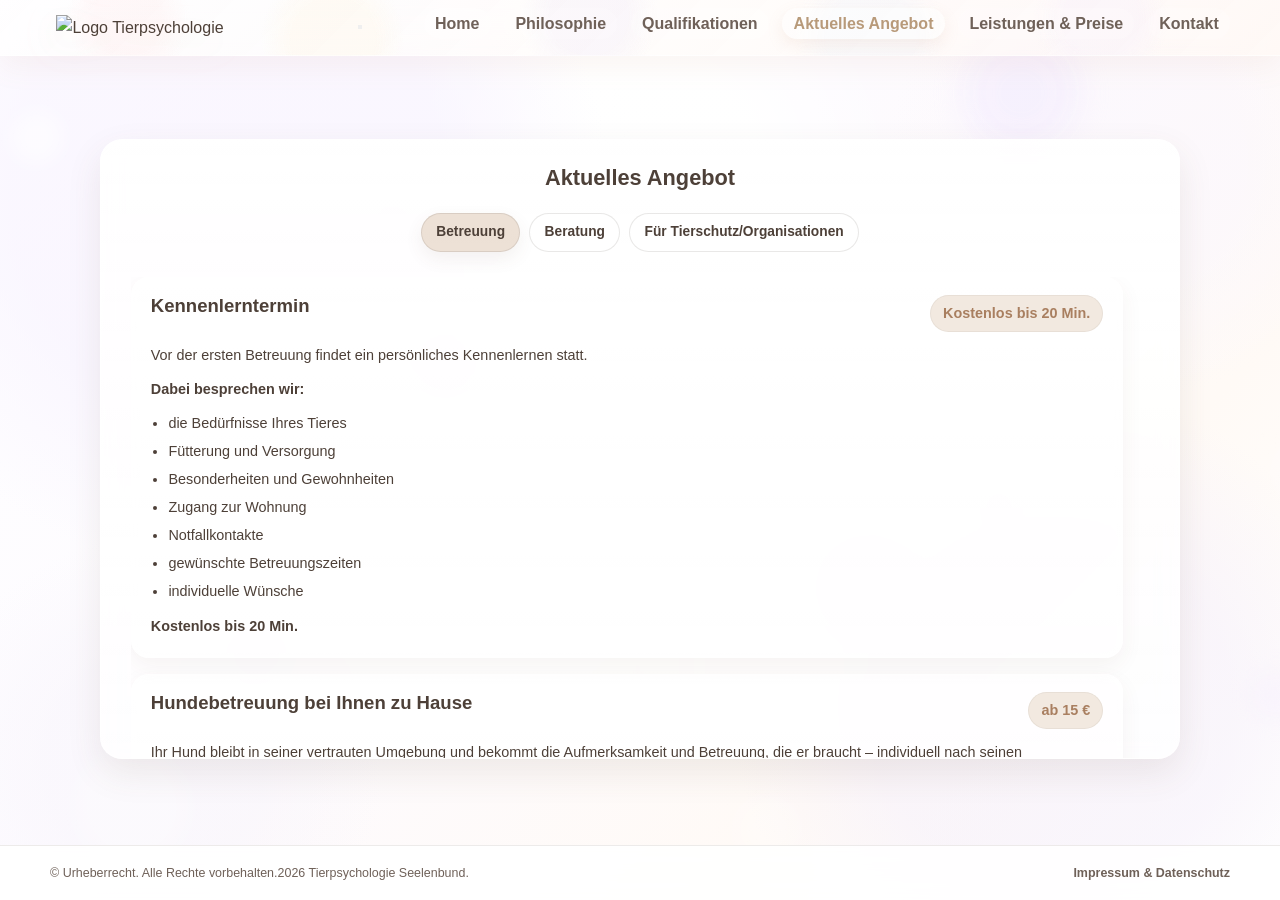
==== aktuellesangebot.html @ c2ff5a16 "Add files via upload" ====
<!DOCTYPE html>
<html lang="de">
<head>
  <meta charset="UTF-8" />
  <meta name="viewport" content="width=device-width, initial-scale=1.0" />
  <title>Tierpsychologie | Aktuelles Angebot</title>
  <style>
    :root {
      --bg: #fffaf6;
      --bg-soft: #fff4ea;
      --card: rgba(255, 255, 255, 0.84);
      --text: #4d4038;
      --text-soft: #6f6159;
      --primary: #d89d7d;
      --primary-dark: #bf7e58;
      --accent: #d7eadf;
      --line: rgba(77, 64, 56, 0.1);
      --shadow: 0 14px 35px rgba(99, 74, 58, 0.12);
      --radius: 22px;
      --max: 1180px;
      --header-h: 72px;
      --footer-h: 55px;
    }

    * {
      box-sizing: border-box;
      margin: 0;
      padding: 0;
    }

    html {
      scroll-behavior: smooth;
      height: 100%;
      overflow: hidden;
    }

    body {
      font-family: Arial, Helvetica, sans-serif;
      color: var(--text);
      line-height: 1.6;
      height: 100vh;
      overflow: hidden;
      position: relative;
      background:
        radial-gradient(circle at 18% 22%, rgba(247, 242, 255, 0.58) 0 220px, transparent 380px),
        radial-gradient(circle at 82% 78%, rgba(242, 236, 252, 0.42) 0 180px, transparent 320px),
        radial-gradient(circle at 50% 20%, rgba(255,255,255,0.96) 0 120px, transparent 260px),
        radial-gradient(circle at 12% 85%, rgba(246, 242, 250, 0.38) 0 110px, transparent 230px),
        radial-gradient(circle at 88% 18%, rgba(250, 246, 255, 0.46) 0 110px, transparent 240px),
        linear-gradient(135deg, #ffffff 0%, #fdfbff 42%, #fffaf6 74%, #ffffff 100%);
      opacity: 0;
      transition: opacity 0.45s ease;
      animation: backgroundMood 14s ease-in-out infinite alternate;
    }

    body.page-visible {
      opacity: 1;
    }

    body.page-fade-out {
      opacity: 0;
    }

    body::before,
    body::after {
      content: "";
      position: fixed;
      inset: -12%;
      pointer-events: none;
      z-index: -1;
    }

    body::before {
      background:
        radial-gradient(circle at 12% 22%, rgba(255,255,255,0.55) 0 26px, transparent 28px),
        radial-gradient(circle at 26% 68%, rgba(244,236,255,0.42) 0 34px, transparent 36px),
        radial-gradient(circle at 48% 20%, rgba(255,255,255,0.34) 0 20px, transparent 22px),
        radial-gradient(circle at 64% 62%, rgba(238,226,255,0.44) 0 40px, transparent 44px),
        radial-gradient(circle at 82% 30%, rgba(255,255,255,0.40) 0 28px, transparent 30px),
        radial-gradient(circle at 90% 72%, rgba(246,238,255,0.34) 0 24px, transparent 26px);
      filter: blur(10px);
      opacity: 1;
      animation: bokehFloat1 5s ease-in-out infinite alternate;
    }

    body::after {
      background:
        radial-gradient(circle at 18% 82%, rgba(255,255,255,0.34) 0 58px, transparent 60px),
        radial-gradient(circle at 38% 42%, rgba(240,230,255,0.38) 0 48px, transparent 52px),
        radial-gradient(circle at 58% 84%, rgba(255,255,255,0.28) 0 34px, transparent 38px),
        radial-gradient(circle at 74% 18%, rgba(236,224,255,0.34) 0 56px, transparent 60px),
        radial-gradient(circle at 92% 52%, rgba(255,255,255,0.26) 0 38px, transparent 42px);
      filter: blur(16px);
      opacity: 0.95;
      animation: bokehFloat2 6.5s ease-in-out infinite alternate;
    }

    main::before {
      content: "";
      position: fixed;
      inset: 0;
      pointer-events: none;
      z-index: -1;
      background:
        radial-gradient(circle at 14% 24%, rgba(255,255,255,0.34) 0 8px, transparent 10px),
        radial-gradient(circle at 24% 64%, rgba(255,255,255,0.28) 0 6px, transparent 8px),
        radial-gradient(circle at 38% 28%, rgba(228,220,242,0.30) 0 9px, transparent 11px),
        radial-gradient(circle at 52% 74%, rgba(255,255,255,0.24) 0 7px, transparent 9px),
        radial-gradient(circle at 66% 34%, rgba(255,255,255,0.26) 0 8px, transparent 10px),
        radial-gradient(circle at 78% 56%, rgba(228,220,242,0.24) 0 10px, transparent 12px),
        radial-gradient(circle at 90% 26%, rgba(255,255,255,0.28) 0 7px, transparent 9px);
      filter: blur(1px);
      opacity: 0.9;
      animation: magicSparkles 3.6s ease-in-out infinite alternate;
    }

    main {
      height: calc(100vh - var(--header-h) - var(--footer-h));
      overflow-y: auto;
      overflow-x: hidden;
      -webkit-overflow-scrolling: touch;
    }

    a {
      color: inherit;
      text-decoration: none;
    }

    .container {
      width: min(calc(100% - 2rem), var(--max));
      margin: 0 auto;
    }

    header {
      position: sticky;
      top: 0;
      z-index: 1000;
      backdrop-filter: blur(18px);
      -webkit-backdrop-filter: blur(18px);
      background:
        radial-gradient(circle at 10% 35%, rgba(255, 220, 220, 0.18) 0 34px, transparent 62px),
        radial-gradient(circle at 26% 72%, rgba(255, 240, 205, 0.18) 0 42px, transparent 72px),
        radial-gradient(circle at 46% 28%, rgba(230, 220, 245, 0.18) 0 40px, transparent 70px),
        radial-gradient(circle at 68% 68%, rgba(220, 236, 255, 0.16) 0 44px, transparent 76px),
        radial-gradient(circle at 86% 34%, rgba(236, 226, 255, 0.16) 0 38px, transparent 68px),
        linear-gradient(135deg, rgba(255, 255, 255, 0.80), rgba(255, 248, 244, 0.72));
      border-bottom: 1px solid rgba(255, 255, 255, 0.52);
      box-shadow: 0 10px 30px rgba(191, 126, 88, 0.08);
      overflow: visible;
    }

    header::before {
      content: "";
      position: absolute;
      inset: 0;
      background: linear-gradient(
        100deg,
        transparent 0%,
        rgba(255, 255, 255, 0.10) 18%,
        rgba(255, 255, 255, 0.42) 50%,
        rgba(255, 255, 255, 0.10) 82%,
        transparent 100%
      );
      transform: translateX(-140%);
      animation: headerShimmer 3.8s linear infinite;
      pointer-events: none;
    }

    .nav {
      display: flex;
      align-items: center;
      justify-content: space-between;
      gap: 1.2rem;
      padding: 0.5rem 0;
      position: relative;
      overflow: visible;
      isolation: isolate;
    }

    .nav::after {
      content: "";
      position: absolute;
      top: -10%;
      left: -20%;
      width: 70%;
      height: 120%;
      background: linear-gradient(
        90deg,
        transparent 0%,
        rgba(255, 210, 210, 0.08) 16%,
        rgba(255, 238, 196, 0.16) 32%,
        rgba(228, 220, 245, 0.22) 50%,
        rgba(220, 236, 255, 0.16) 68%,
        rgba(236, 226, 255, 0.10) 84%,
        transparent 100%
      );
      filter: blur(10px);
      transform: translateX(-120%);
      animation: navShimmer 3.2s linear infinite;
      pointer-events: none;
      z-index: 0;
    }

    .brand {
      display: inline-flex;
      align-items: center;
      flex-shrink: 0;
      position: relative;
      z-index: 2;
      padding-left: 0.4rem;
    }

    .brand-logo {
      width: 240px;
      height: auto;
      display: block;
      animation: pulseLogo 2.8s infinite ease-in-out;
      transition: transform 0.25s ease, filter 0.25s ease;
      transform-origin: center;
      filter:
        drop-shadow(0 8px 14px rgba(255,255,255,0.18))
        drop-shadow(0 10px 18px rgba(216,157,125,0.12));
    }

    .brand:hover .brand-logo {
      animation: none;
      transform: scale(1.08);
      filter:
        drop-shadow(0 0 12px rgba(255,255,255,0.34))
        drop-shadow(0 10px 18px rgba(216,157,125,0.18));
    }

    nav {
      position: relative;
      z-index: 2;
    }

    nav ul {
      list-style: none;
      display: flex;
      align-items: center;
      gap: 0.85rem;
      flex-wrap: wrap;
      justify-content: flex-end;
    }

    nav a {
      display: inline-block;
      padding: 0.38rem 0.7rem;
      border-radius: 999px;
      transition: 0.25s ease;
      font-weight: 600;
      color: var(--text-soft);
      line-height: 1.2;
      position: relative;
      background: rgba(255,255,255,0.16);
      overflow: hidden;
    }

    nav a::after {
      content: "";
      position: absolute;
      inset: 0;
      background:
        linear-gradient(
          100deg,
          transparent 0%,
          rgba(255,255,255,0.04) 24%,
          rgba(255,255,255,0.28) 50%,
          rgba(255,255,255,0.04) 76%,
          transparent 100%
        );
      transform: translateX(-140%);
      opacity: 0;
    }

    nav a:hover::after,
    nav a.active::after {
      opacity: 1;
      animation: linkSparkle 2.2s ease-in-out infinite;
    }

    nav a:hover,
    nav a.active {
      color: #b89a7a;
      background: rgba(255,255,255,0.42);
      box-shadow:
        0 6px 16px rgba(216, 157, 125, 0.14),
        0 0 10px rgba(255,255,255,0.16);
    }

    .hero {
      min-height: 100%;
      display: flex;
      align-items: center;
      padding: 2.2rem 0 1.4rem;
    }

    .service-card {
  width: min(100%, 1080px);
  margin: 0 auto;
  padding: 1.55rem 1.9rem;
  max-height: 620px;
      overflow: hidden;
      background: linear-gradient(
        180deg,
        rgba(255,255,255,0.90),
        rgba(255,255,255,0.82)
      );
      border: 1px solid rgba(255, 255, 255, 0.62);
      border-radius: var(--radius);
      box-shadow:
        0 14px 35px rgba(99, 74, 58, 0.10),
        0 4px 14px rgba(255,255,255,0.35) inset;
      backdrop-filter: blur(10px);
    }

    .service-scroll {
      max-height: 560px;
      overflow-y: auto;
      overflow-x: hidden;
      padding-right: 1rem;
      padding-bottom: 3.5rem;
      scrollbar-gutter: stable;
      scrollbar-width: thin;
      scrollbar-color: rgba(77, 64, 56, 0.10) transparent;
      transition: opacity 180ms ease, filter 180ms ease;
    }

    .service-scroll.switching {
      opacity: 0;
      filter: brightness(2.4);
    }

    .service-scroll::-webkit-scrollbar {
      width: 6px;
    }

    .service-scroll::-webkit-scrollbar-track {
      background: transparent;
    }

    .service-scroll::-webkit-scrollbar-thumb {
      background: rgba(77, 64, 56, 0.10);
      border-radius: 999px;
    }

    .service-scroll::-webkit-scrollbar-thumb:hover {
      background: rgba(77, 64, 56, 0.16);
    }

    h1, h2, h3 {
      line-height: 1.18;
    }

    h1 {
  font-size: clamp(1.25rem, 1.7vw, 1.9rem);
  margin-bottom: 2.2rem;
  text-align: center;
}

    .service-block {
      padding: 1.1rem 1.15rem;
      margin-bottom: 1rem;
      border-radius: 18px;
      background: rgba(255,255,255,0.46);
      border: 1px solid rgba(255,255,255,0.52);
      box-shadow:
        0 8px 22px rgba(99, 74, 58, 0.06),
        inset 0 1px 8px rgba(255,255,255,0.22);
      position: relative;
      overflow: hidden;
    }


    .service-head {
  display: grid;
  grid-template-columns: minmax(0, 1fr) auto;
  align-items: flex-start;
  gap: 1rem;
  margin-bottom: 0.75rem;
}

    .service-head h2 {
      font-size: clamp(1rem, 1.45vw, 1.3rem);
      color: var(--text);
      margin: 0;
    }

    .price-badge {
      flex-shrink: 0;
      display: inline-flex;
      align-items: center;
      justify-content: center;
      padding: 0.35rem 0.75rem;
      border-radius: 999px;
      background: rgba(216, 190, 165, 0.34);
      color: #a97f60;
      font-weight: 700;
      font-size: 0.9rem;
      white-space: nowrap;
      border: 1px solid rgba(77, 64, 56, 0.06);
    }
    .badge-stack {
  display: flex;
  flex-direction: column;
  align-items: stretch;
  justify-self: end;
  gap: 0.4rem;
}

.badge-stack .price-badge {
  box-sizing: border-box;
  width: 100%;
}

    .service-block p {
      font-size: 0.9rem;
      line-height: 1.65;
      color: var(--text);
      margin-bottom: 0.65rem;
    }

    .service-block p:last-child { margin-bottom: 0; }

    .service-block ul {
      margin-left: 1.1rem;
      margin-top: 0.45rem;
      margin-bottom: 0.85rem;
      display: grid;
      gap: 0.35rem;
    }

    .service-block li {
      font-size: 0.9rem;
      line-height: 1.55;
      color: var(--text);
    }

    .offer-tabs {
      display: flex;
      justify-content: center;
      gap: 0.55rem;
      margin: -0.8rem 0 1.55rem;
      flex-wrap: wrap;
    }

    .offer-tab,
    .more-info-button,
    .back-button {
      appearance: none;
      border: 1px solid rgba(77, 64, 56, 0.12);
      border-radius: 999px;
      background: rgba(255,255,255,0.68);
      color: var(--text);
      cursor: pointer;
      font: inherit;
      transition: background 180ms ease, transform 180ms ease, box-shadow 180ms ease;
    }

    .offer-tab {
      width: auto;
      min-width: 0;
      padding: 0.48rem 0.9rem;
      font-weight: 600;
      font-size: 0.86rem;
    }

    .offer-tab:hover,
    .offer-tab:focus-visible,
    .offer-tab.active {
      background: rgba(216, 190, 165, 0.46);
      box-shadow: 0 7px 18px rgba(99, 74, 58, 0.08);
      outline: none;
    }

    .offer-tab:active,
    .more-info-button:active,
    .back-button:active { transform: translateY(1px); }

    .offer-panel[hidden],
    .offer-summary[hidden],
    .offer-more[hidden] { display: none; }

    .offer-panel { padding-bottom: 2.4rem; }
    .offer-panel.is-fading { animation: category-fade 420ms ease both; }

    @keyframes category-fade {
      0% { opacity: 0; filter: brightness(1.6); }
      48% { opacity: 0.18; filter: brightness(1.9); }
      100% { opacity: 1; filter: brightness(1); }
    }

    .offer-more.is-entering { animation: offer-slide-in 240ms ease both; }

    @keyframes offer-slide-in {
      from { opacity: 0; transform: translateX(22px); }
      to { opacity: 1; transform: translateX(0); }
    }

    .more-info-button {
      padding: 0.35rem 0.75rem;
      background: rgba(215, 234, 223, 0.62);
      color: #617769;
      font-size: 0.84rem;
      font-weight: 600;
      white-space: nowrap;
    }

    .back-button {
      margin-bottom: 1rem;
      padding: 0.45rem 0.85rem;
      font-size: 0.86rem;
      font-weight: 600;
    }

    .service-block strong { font-weight: 600; }

    .service-note {
  color: var(--text-soft);
  font-size: 0.88rem;
  max-width: 760px;
}

    .discount-block {
      background: linear-gradient(135deg, rgba(255, 247, 242, 0.78), rgba(215, 234, 223, 0.4));
      border-color: rgba(216, 157, 125, 0.18);
    }

    .offer-subsection {
      margin-top: 1.2rem;
      padding-top: 1.15rem;
      border-top: 1px solid rgba(77, 64, 56, 0.1);
    }

    .offer-subsection h3 {
      margin-bottom: 0.8rem;
      color: var(--text);
      font-size: clamp(0.98rem, 1.35vw, 1.2rem);
    }

    footer {
      position: fixed;
      left: 0;
      right: 0;
      bottom: 0;
      z-index: 1200;
      height: var(--footer-h);
      border-top: 1px solid var(--line);
      color: var(--text-soft);
      font-size: 0.78rem;
      background: rgba(255,255,255,0.88);
      backdrop-filter: blur(10px);
      -webkit-backdrop-filter: blur(10px);
    }

    .footer-inner {
      display: flex;
      align-items: center;
      justify-content: space-between;
      gap: 0.5rem;
      height: var(--footer-h);
      line-height: 1;
      white-space: nowrap;
    }

    .footer-inner div,
    .footer-inner a {
      line-height: 1;
      margin: 0;
      padding: 0;
    }

    .footer-inner a {
      color: var(--text-soft);
      font-weight: 600;
    }

    .footer-inner a:hover {
      color: #b89a7a;
    }

    .overlay {
      position: fixed;
      inset: 0;
      background: rgba(52, 39, 30, 0.34);
      backdrop-filter: blur(10px);
      -webkit-backdrop-filter: blur(10px);
      display: flex;
      align-items: center;
      justify-content: center;
      padding: 1rem;
      opacity: 0;
      visibility: hidden;
      transition: 0.25s ease;
      z-index: 5000;
    }

    .overlay.active {
      opacity: 1;
      visibility: visible;
    }

    .overlay-box {
      position: relative;
      width: min(100%, 560px);
      background: rgba(255, 250, 245, 0.82);
      border: 1px solid rgba(255,255,255,0.48);
      border-radius: 24px;
      padding: 2rem;
      box-shadow:
        0 24px 60px rgba(0, 0, 0, 0.16),
        inset 0 1px 10px rgba(255,255,255,0.35);
      backdrop-filter: blur(18px);
      -webkit-backdrop-filter: blur(18px);
    }

    .overlay-box h2 {
      margin-bottom: 1rem;
    }

    .overlay-close {
      position: absolute;
      top: 0.7rem;
      right: 0.9rem;
      border: none;
      background: transparent;
      font-size: 2rem;
      line-height: 1;
      cursor: pointer;
      color: #4d4038;
    }

    @keyframes pulseLogo {
      0%, 100% { transform: scale(1); }
      50% { transform: scale(1.03); }
    }

    @keyframes headerShimmer {
      0% {
        transform: translateX(-140%);
        opacity: 0;
      }
      20% {
        opacity: 0.3;
      }
      50% {
        opacity: 0.75;
      }
      80% {
        opacity: 0.3;
      }
      100% {
        transform: translateX(160%);
        opacity: 0;
      }
    }

    @keyframes navShimmer {
      0% {
        transform: translateX(-120%);
        opacity: 0;
      }
      15% {
        opacity: 0.35;
      }
      50% {
        opacity: 0.9;
      }
      85% {
        opacity: 0.35;
      }
      100% {
        transform: translateX(170%);
        opacity: 0;
      }
    }

    @keyframes linkSparkle {
      0% {
        transform: translateX(-140%);
      }
      100% {
        transform: translateX(160%);
      }
    }

    @keyframes magicSparkles {
      0% {
        opacity: 0.45;
        transform: translateY(0) scale(1);
      }
      100% {
        opacity: 0.95;
        transform: translateY(-8px) scale(1.08);
      }
    }

    @keyframes backgroundMood {
      0% {
        filter: brightness(1) saturate(1);
      }
      50% {
        filter: brightness(1.02) saturate(1.03);
      }
      100% {
        filter: brightness(0.97) saturate(0.96);
      }
    }

    @keyframes bokehFloat1 {
      0% {
        transform: translate3d(0, 0, 0) scale(1);
      }
      100% {
        transform: translate3d(-46px, -30px, 0) scale(1.12);
      }
    }

    @keyframes bokehFloat2 {
      0% {
        transform: translate3d(0, 0, 0) scale(1);
      }
      100% {
        transform: translate3d(38px, 24px, 0) scale(1.14);
      }
    }

    @media (max-width: 980px) {
      .brand-logo {
        width: 210px;
      }

      .service-card {
        max-height: none;
      }

      .service-scroll {
        max-height: none;
      }
    }

    @media (max-width: 760px) {
      :root {
        --header-h: 150px;
      }

      .nav {
        flex-direction: column;
        align-items: center;
        gap: 0.5rem;
        padding: 0.4rem 0;
      }

      .nav::after {
        width: 70%;
        left: 15%;
      }

      .brand {
        justify-content: center;
      }

      .brand-logo {
        width: 190px;
      }

      nav ul {
        justify-content: center;
        gap: 0.75rem;
      }

      nav a {
        padding: 0.28rem 0.62rem;
        font-size: 0.96rem;
      }

      .hero {
        padding-top: 2.4rem;
      }

      .service-card {
        padding: 1.25rem;
      }

      .service-head {
        flex-direction: column;
        gap: 0.55rem;
      }
    }

    @media (max-width: 480px) {
      .container {
        width: min(calc(100% - 1rem), var(--max));
      }

      .brand-logo {
        width: 160px;
      }

      .hero {
        padding-top: 2rem;
      }

      h1 {
        font-size: clamp(1.1rem, 5vw, 1.4rem);
      }

      .footer-inner {
        height: var(--footer-h);
        min-height: var(--footer-h);
        padding: 0;
        flex-direction: row;
        align-items: center;
        justify-content: space-between;
        gap: 0.4rem;
        white-space: nowrap;
      }
    }
  </style>
  <link rel="stylesheet" href="files/responsive.css">
  <link rel="stylesheet" href="files/privacy.css">
</head>
<body>
  <header>
    <div class="container nav">
      <a class="brand" href="home.html" aria-label="Zurück zur Startseite">
        <img class="brand-logo" src="files/Logo1.png" alt="Logo Tierpsychologie" />
      </a>

      <button class="menu-toggle" type="button" aria-label="Menü öffnen" aria-expanded="false">
        <span></span>
        <span></span>
        <span></span>
      </button>

      <nav class="site-nav" aria-label="Hauptnavigation">
        <ul>
          <li><a href="home.html">Home</a></li>
          <li><a href="philosophie.html">Philosophie</a></li>
          <li><a href="qualifikationen.html">Qualifikationen</a></li>
          <li><a class="active" href="aktuellesangebot.html">Aktuelles Angebot</a></li>
          <li><a href="leistungenundpreise.html">Leistungen & Preise</a></li>
          <li><a href="kontakt.html">Kontakt</a></li>
        </ul>
      </nav>
    </div>
  </header>

  <main>
    <section class="hero">
      <div class="container">
        <div class="service-card">
          <h1>Aktuelles Angebot</h1>

          <div class="offer-tabs" role="tablist" aria-label="Angebotsbereiche">
            <button class="offer-tab active" id="tab-betreuung" type="button" role="tab" aria-selected="true" aria-controls="panel-betreuung" data-offer-tab="betreuung">Betreuung</button>
            <button class="offer-tab" id="tab-beratung" type="button" role="tab" aria-selected="false" aria-controls="panel-beratung" data-offer-tab="beratung">Beratung</button>
            <button class="offer-tab" id="tab-tierschutz" type="button" role="tab" aria-selected="false" aria-controls="panel-tierschutz" data-offer-tab="tierschutz">Für Tierschutz/Organisationen</button>
          </div>

          <div class="service-scroll">
            <div class="service-block">
              <div class="service-head">
                <h2>Kennenlerntermin</h2>
                <span class="price-badge">Kostenlos bis 20 Min.</span>
              </div>
              <p>Vor der ersten Betreuung findet ein persönliches Kennenlernen statt.</p>
              <p><strong>Dabei besprechen wir:</strong></p>
              <ul>
                <li>die Bedürfnisse Ihres Tieres</li>
                <li>Fütterung und Versorgung</li>
                <li>Besonderheiten und Gewohnheiten</li>
                <li>Zugang zur Wohnung</li>
                <li>Notfallkontakte</li>
                <li>gewünschte Betreuungszeiten</li>
                <li>individuelle Wünsche</li>
              </ul>
              <p><strong>Kostenlos bis 20 Min.</strong></p>
            </div>

            <div class="service-block">
              <div class="service-head">
                <h2>Vor- und Nachkontrollen bei Tiervermittlungen</h2>
                <div class="badge-stack">
  <span class="price-badge">aktuell kostenlos</span>
</div>
              </div>
              <p>Eine verantwortungsvolle Tiervermittlung endet nicht mit der Übergabe des Tieres. Damit Tier und zukünftiges Zuhause möglichst gut zusammenpassen, biete ich <strong>Vor- und Nachkontrollen im Rahmen von Tiervermittlungen</strong> an.</p>
              <p>Mein Angebot richtet sich insbesondere an <strong>Tierschutzvereine, Tierschutzorganisationen und private Personen</strong>, die Hunde, Katzen oder Kleintiere verantwortungsvoll vermitteln.</p>

              <div class="offer-subsection">
                <h3>Vorkontrolle</h3>
                <p>Vor der Vermittlung besuche ich die potenzielle Adoptivfamilie bzw. das zukünftige Zuhause und verschaffe mir einen persönlichen Eindruck von den Haltungsbedingungen.</p>
                <p><strong>Dabei schaue ich unter anderem auf:</strong></p>
                <ul>
                  <li>die allgemeine Wohn- und Haltungssituation</li>
                  <li>vorhandene Möglichkeiten für das Tier</li>
                  <li>Sicherheit und tiergerechte Gestaltung des Umfelds</li>
                  <li>den geplanten Tagesablauf</li>
                  <li>Vorstellungen und Erwartungen der zukünftigen Halter</li>
                  <li>bereits vorhandene Tiere</li>
                  <li>vorhandene Erfahrung im Umgang mit Tieren</li>
                  <li>die individuellen Bedürfnisse des zu vermittelnden Tieres</li>
                </ul>
                <p>Im Anschluss erstelle ich einen <strong>ausführlichen Bericht über den Vorbesuch</strong>. Dieser kann der vermittelnden Person, dem Tierschutzverein oder der zuständigen Organisation als Grundlage für die weitere Vermittlungsentscheidung dienen.</p>
              </div>

              <div class="offer-subsection">
                <h3>Nachkontrolle</h3>
                <p>Auf Wunsch begleite ich die Vermittlung auch nach dem Einzug des Tieres.</p>
                <p>Die Nachkontrolle kann <strong>gemeinsam mit den Haltern oder auch ohne deren Anwesenheit</strong> durchgeführt werden – je nachdem, was für die jeweilige Vermittlung, den Tierschutzverein oder die vermittelnde Person sinnvoll und gewünscht ist.</p>
                <p><strong>Bei einer Nachkontrolle kann beispielsweise geschaut werden auf:</strong></p>
                <ul>
                  <li>die Eingewöhnung des Tieres</li>
                  <li>das Zusammenleben von Mensch und Tier</li>
                  <li>Haltung und Versorgung</li>
                  <li>die bisherige Entwicklung seit der Vermittlung</li>
                  <li>die Umsetzung der vereinbarten Haltungsbedingungen</li>
                  <li>offene Fragen oder Unsicherheiten</li>
                  <li>das allgemeine Wohlbefinden des Tieres</li>
                </ul>
                <p>Auch nach dem Nachbesuch erhalten Sie einen <strong>ausführlichen Bericht</strong>, in dem meine Beobachtungen und Eindrücke festgehalten werden.</p>
              </div>

              <div class="offer-subsection">
                <h3>Langjährige Erfahrung im Tierschutz</h3>
                <p>Ich führe bereits seit <strong>15 Jahren Vor- und Nachkontrollen für verschiedene Tierschutzvereine</strong> durch und verfüge dadurch über umfangreiche praktische Erfahrung in diesem Bereich.</p>
                <p>Mir ist dabei wichtig, mir vor Ort ein möglichst umfassendes Bild von der jeweiligen Situation zu machen und meine Beobachtungen anschließend nachvollziehbar und sorgfältig in einem Bericht festzuhalten.</p>
                <p>Aktuell biete ich die Vor- und Nachkontrollen noch kostenlos an.</p>
              </div>
            </div>

            <div class="service-block">
              <div class="service-head">
                <h2>Hundebetreuung bei Ihnen zu Hause</h2>
                <span class="price-badge">ab 15 €</span>
              </div>
              <p>Ihr Hund bleibt in seiner vertrauten Umgebung und bekommt die Aufmerksamkeit und Betreuung, die er braucht – individuell nach seinen Gewohnheiten und Ihren Wünschen.</p>
              <p><strong>In der Betreuung enthalten sind je nach Bedarf:</strong></p>
              <ul>
                <li>Fütterung und Bereitstellung von frischem Wasser</li>
                <li>Spaziergänge, angepasst an Alter, Bedürfnisse und Gewohnheiten Ihres Hundes</li>
                <li>Spielen und Beschäftigung, je nach Lust und Energie Ihres Hundes</li>
                <li>Zuwendung und Gesellschaft</li>
                <li>Kontrolle des Allgemeinzustandes und Beobachtung Ihres Hundes</li>
                <li>Betreuung in der vertrauten häuslichen Umgebung</li>
                <li>Rückmeldung an Sie nach dem Besuch, auf Wunsch gerne mit Fotos oder kurzen Nachrichten</li>
              </ul>
              <p>Mir ist wichtig, dass sich Ihr Hund während Ihrer Abwesenheit sicher, wohl und gut aufgehoben fühlt. Deshalb richte ich mich so weit wie möglich nach seinem gewohnten Tagesablauf und seinen individuellen Bedürfnissen.</p>
              <p><strong>Preis:</strong><br>30 Minuten – 15 €<br>60 Minuten – 25 €</p>
              <p class="service-note">Bei mehreren Hunden oder einem besonderen Betreuungsaufwand erstelle ich Ihnen gerne ein individuelles Angebot.</p>
              <p>Für längere Betreuungszeiten biete ich Ihnen zum Einstieg folgende Pauschalpreise an:</p>
              <p><strong>3 Stunden Hundebetreuung am Stück – 45 €<br>4 Stunden Hundebetreuung am Stück – 55 €</strong></p>
            </div>

            <div class="service-block">
              <div class="service-head">
                <h2>Katzenbetreuung bei Ihnen zu Hause</h2>
                <span class="price-badge">20 € · 30–60 Min.</span>
              </div>
              <p>Ihre Katze bleibt während Ihrer Abwesenheit in ihrer vertrauten Umgebung und wird dort liebevoll und zuverlässig versorgt. Ich richte mich dabei nach den gewohnten Abläufen und den individuellen Bedürfnissen Ihrer Katze.</p>
              <p><strong>In der Betreuung enthalten sind je nach Bedarf:</strong></p>
              <ul>
                <li>Fütterung und Bereitstellung von frischem Wasser</li>
                <li>Reinigung und Versorgung der Katzentoilette</li>
                <li>Reinigung der Futternäpfe und der üblichen Versorgungsbereiche</li>
                <li>Beschäftigung und Spielen, wenn Ihre Katze dies möchte</li>
                <li>Streicheleinheiten und Zuwendung – ganz nach den Vorlieben Ihrer Katze</li>
                <li>Kontrolle des Tieres und Beobachtung des Allgemeinzustandes</li>
                <li>Kontrolle der Wohnung bzw. der unmittelbaren Umgebung des Tieres</li>
                <li>Lüften nach Absprache</li>
                <li>Pflanzen gießen oder Briefkasten leeren nach vorheriger Vereinbarung</li>
                <li>Rückmeldung an Sie nach dem Besuch, auf Wunsch gerne mit Fotos oder kurzen Nachrichten</li>
              </ul>
              <p>Mir ist wichtig, dass Ihre Katze sich auch während Ihrer Abwesenheit sicher und wohl fühlt. Deshalb findet die Betreuung in ihrer gewohnten Umgebung statt und wird individuell auf ihre Bedürfnisse abgestimmt.</p>
              <p><strong>Preis: 30–60 Minuten – 20 €</strong></p>
              <p class="service-note">Bei mehreren Katzen oder einem besonderen Betreuungsaufwand erstelle ich Ihnen gerne ein individuelles Angebot.</p>
            </div>

            <div class="service-block">
              <div class="service-head">
                <h2>Kleintierbetreuung bei Ihnen zu Hause</h2>
                <span class="price-badge">15 € · 30 Min.</span>
              </div>
              <p>Auch kleine Tiere brauchen während Ihrer Abwesenheit eine zuverlässige und liebevolle Betreuung. Deshalb kümmere ich mich bei Ihnen zu Hause um Ihre Kleintiere – in ihrer vertrauten Umgebung und nach Ihren individuellen Wünschen.</p>
              <p><strong>Ich betreue unter anderem:</strong></p>
              <ul>
                <li>Kaninchen</li>
                <li>Meerschweinchen</li>
                <li>Hamster</li>
                <li>Ratten</li>
                <li>Mäuse</li>
              </ul>
              <p><strong>In der Betreuung enthalten sind je nach Bedarf:</strong></p>
              <ul>
                <li>Fütterung und Bereitstellung von frischem Wasser</li>
                <li>Reinigung von Näpfen und den üblichen Versorgungsbereichen</li>
                <li>Versorgung mit Heu, Frischfutter oder anderem vereinbarten Futter</li>
                <li>Reinigung bzw. Teilreinigung des Geheges nach Absprache</li>
                <li>Beschäftigung und Zuwendung</li>
                <li>Kontrolle des Tieres und Beobachtung des Allgemeinzustandes</li>
                <li>Kontrolle der Umgebung und des Geheges</li>
                <li>Rückmeldung an Sie nach dem Besuch, auf Wunsch gerne mit Fotos oder kurzen Nachrichten</li>
              </ul>
              <p>Mir ist wichtig, dass Ihre Tiere auch während Ihrer Abwesenheit gut versorgt sind und möglichst wenig von ihrem gewohnten Alltag abweicht.</p>
              <p><strong>Preis: 30 Minuten – 15 €</strong></p>
            </div>

            <div class="service-block">
              <div class="service-head">
                <h2>Themenberatung</h2>
                <span class="price-badge">25 € · 30 Min.</span>
              </div>
              <p>Sie haben eine konkrete Frage zu Ihrem Tier?</p>
              <p><strong>Einzelberatung – 30 Minuten: 25 €</strong></p>
              <p><strong>Mögliche Themen sind beispielsweise:</strong></p>
              <ul>
                <li>Stubenreinheit – allgemeine Information</li>
                <li>Beschäftigung</li>
                <li>Tagesablauf</li>
                <li>Haltung</li>
                <li>Versorgung</li>
                <li>Pflege</li>
                <li>Umgang mit Veränderungen im Alltag</li>
                <li>Vorbereitung auf einen Urlaub oder eine Abwesenheit</li>
                <li>Zusammenleben mehrerer Tiere</li>
              </ul>
              <p class="service-note">Bei Themen, die eine tiermedizinische Diagnose, Behandlung oder Training erfordern, verweise ich an die jeweils zuständige Fachperson.</p>
            </div>

            <div class="service-block">
              <div class="service-head">
                <h2>Geschirr und Leinenberatung</h2>
                <span class="price-badge">10 € · ca. 30 Min.</span>
              </div>
              <p><strong>Dabei berücksichtige ich insbesondere:</strong></p>
              <ul>
                <li>Passform</li>
                <li>Sitz und Einstellung</li>
                <li>Bewegungsfreiheit</li>
                <li>mögliche Druck- und Scheuerstellen</li>
                <li>Körperbau des Hundes</li>
                <li>Fell und individuelle Besonderheiten</li>
                <li>Alltag und Verwendungszweck</li>
              </ul>
              <p class="service-note">Bei gesundheitlichen Beschwerden oder Schmerzen sollte zusätzlich eine tierärztliche bzw. entsprechend fachkundige Abklärung erfolgen.</p>
            </div>

            <div class="service-block">
              <div class="service-head">
                <h2>Allgemeine Tierhaltungsberatung</h2>
                <span class="price-badge">ab 35 €</span>
              </div>
              <p class="service-note">Für Hunde, Katzen und Kleintiere</p>
              <p><strong>30 Minuten – 35 €<br>60 Minuten – 60 €</strong></p>
              <p><strong>Beratung und Information unter anderem zu:</strong></p>
              <ul>
                <li>artgerechter Haltung</li>
                <li>Beschäftigung und Auslastung</li>
                <li>Tagesstruktur und Routinen</li>
                <li>tiergerechter Gestaltung des Zuhauses</li>
                <li>allgemeiner Pflege und Versorgung</li>
                <li>Bedürfnissen von Hund, Katze und Kleintieren</li>
                <li>Alltag mit dem Tier</li>
              </ul>
              <p class="service-note">Die Beratung dient der Information und Orientierung und ersetzt keine tierärztliche Untersuchung, Diagnose oder Behandlung.</p>

              <div class="offer-subsection">
                <h3>Beratung bei der Auswahl des passenden Haustieres</h3>
                <p>Sie möchten sich ein Haustier anschaffen, wissen aber noch nicht genau, welches Tier am besten zu Ihnen und Ihrem Alltag passt?</p>
                <p>Gerne unterstütze ich Sie dabei, sich einen Überblick zu verschaffen und die verschiedenen Möglichkeiten miteinander zu vergleichen.</p>
                <p><strong>Gemeinsam schauen wir unter anderem auf:</strong></p>
                <ul>
                  <li>Ihre persönliche Lebenssituation und Ihren Alltag</li>
                  <li>den zeitlichen Aufwand</li>
                  <li>Platz- und Haltungsbedingungen</li>
                  <li>Bedürfnisse und Ansprüche verschiedener Tierarten</li>
                  <li>laufende Kosten und notwendige Ausstattung</li>
                  <li>Pflege- und Betreuungsaufwand</li>
                  <li>die Frage, ob Hund, Katze oder ein Kleintier besser zu Ihnen passen könnte</li>
                  <li>welche Verantwortung und Verpflichtungen mit der Haltung verbunden sind</li>
                </ul>
                <p>Mir ist wichtig, dass die Anschaffung eines Tieres gut überlegt ist und <strong>Mensch und Tier möglichst gut zusammenpassen</strong>.</p>
                <p>Die Beratung soll Ihnen dabei helfen, eine bewusste und gut informierte Entscheidung zu treffen. Die endgültige Entscheidung für ein bestimmtes Tier treffen selbstverständlich Sie selbst.</p>
                <p><strong>Preis: Beratung ca. 60 Minuten – 35 €</strong></p>
                <p>Auf Wunsch können wir die Beratung auch auf einen konkreten Tierwunsch ausrichten und gemeinsam besprechen, worauf Sie bei der Haltung und den jeweiligen Bedürfnissen achten sollten.</p>
              </div>
            </div>

            <div class="service-block">
              <div class="service-head">
                <h2>Notfallbetreuung</h2>
                <span class="price-badge">nach Verfügbarkeit</span>
              </div>
              <p>Manchmal kommt im Leben alles anders als geplant.</p>
              <p>Ein plötzlicher Krankenhausaufenthalt, ein unerwarteter Termin oder eine andere dringende Situation kann dazu führen, dass die Betreuung Ihres Tieres kurzfristig organisiert werden muss.</p>
              <p><strong>Genau für solche Fälle möchte ich da sein.</strong></p>
              <p>Wenn Sie ganz kurzfristig eine Betreuung für Ihren Hund, Ihre Katze oder Ihr Kleintier benötigen, können Sie sich gerne bei mir melden. Wenn es meine zeitlichen Möglichkeiten zulassen, versuche ich <strong>so schnell und unkompliziert wie möglich einzuspringen</strong>.</p>
              <p><strong>Die Notfallbetreuung kann beispielsweise kurzfristig erforderlich sein bei:</strong></p>
              <ul>
                <li>einem unerwarteten Krankenhausaufenthalt</li>
                <li>einer plötzlich notwendigen Abwesenheit</li>
                <li>einem familiären Notfall</li>
                <li>einer kurzfristigen Reise oder einem dringenden Termin</li>
                <li>anderen unvorhergesehenen Situationen, in denen Ihr Tier nicht alleine bleiben kann</li>
              </ul>
              <p>Ob eine kurzfristige Betreuung möglich ist, hängt immer von meiner aktuellen Verfügbarkeit, der benötigten Betreuungsdauer und den Umständen ab. <strong>Ich kann daher keine Notfallbetreuung zu jeder Zeit garantieren.</strong></p>
              <p>Rufen Sie mich im Notfall einfach an. Sollten Sie mich nicht direkt erreichen, können Sie mir gerne eine SMS oder E-Mail hinterlassen. Ich melde mich schnellstmöglich zurück.</p>
              <div class="offer-subsection">
                <h3>Preise</h3>
                <p>Die regulären Preise meiner Tierbetreuung gelten auch für kurzfristige Anfragen.</p>
                <p>Bei besonders kurzfristigen Einsätzen kann je nach Aufwand und Uhrzeit ein Notfallzuschlag von 30 Euro anfallen. Dies bespreche ich vor Beginn der Betreuung transparent mit Ihnen.</p>
              </div>
              <p>Wenn es plötzlich schwierig wird, möchte ich versuchen, Ihnen und Ihrem Tier unkompliziert zu helfen.</p>
            </div>

            <div class="service-block discount-block">
              <div class="service-head">
                <h2>Weil jedes Tier liebevolle Betreuung verdient</h2>
              </div>
              <p>Mir ist wichtig, dass eine gute und liebevolle Betreuung nicht davon abhängt, wie groß das eigene Budget ist.</p>
              <p>Deshalb möchte ich StudentInnen, RentnerInnen sowie BezieherInnen von Bürgergeld einen persönlichen Rabatt auf meine regulären Preise anbieten.</p>
              <p>Den Rabatt erhalten Sie ganz unkompliziert gegen Vorlage eines entsprechenden Nachweises.</p>
              <p>Sprechen Sie mich einfach darauf an – ganz ohne unangenehme Fragen. Ihre Angaben werden selbstverständlich vertraulich und respektvoll behandelt.</p>
              <p>Denn für mich zählt vor allem eines:</p>
              <p>Ihr Tier soll die Betreuung bekommen, die es verdient.</p>
            </div>

            <div class="service-block">
              <div class="service-head">
                <h2>Anfahrt</h2>
                <span class="price-badge">bis 5 km inklusive</span>
              </div>
              <p><strong>Bis 5 km Entfernung: inklusive</strong></p>
              <p>Danach: <strong>0,50 € pro zusätzlichem Kilometer</strong></p>
              <p class="service-note">Die Entfernung wird ab meinem Standort berechnet.</p>
            </div>

            <div class="service-block">
              <div class="service-head">
                <h2>Sonderzeiten</h2>
              </div>
              <p>Betreuung an Sonn- und Feiertagen: <strong>+5 € pro Besuch</strong></p>
              <p>Kurzfristige Buchungen innerhalb von 24 Stunden: <strong>+5 €</strong></p>
              <p class="service-note">Für besonders aufwendige oder zeitintensive Betreuungen erstelle ich ein individuelles Angebot.</p>
            </div>

            <div class="service-block">
              <div class="service-head">
                <h2>Terminabsagen</h2>
              </div>
              <p>Damit ich meine Termine gut planen und anderen Tierhaltern freie Zeiten anbieten kann, bitte ich Sie, vereinbarte Termine <strong>mindestens 24 Stunden vorher abzusagen</strong>, falls Sie den Termin nicht wahrnehmen können.</p>
              <p>Bei einer Absage <strong>weniger als 24 Stunden vor dem vereinbarten Termin</strong> oder bei Nichterscheinen muss ich leider den <strong>vollen Preis der gebuchten Leistung</strong> berechnen.</p>
              <p>Vielen Dank für Ihr Verständnis und Ihre Rücksichtnahme.</p>
            </div>

            <div class="service-block" id="offer-preise">
              <div class="service-head"><h2>Preise</h2></div>
              <p>Die regulären Preise meiner Tierbetreuung gelten auch für kurzfristige Anfragen.</p>
              <p>Bei besonders kurzfristigen Einsätzen kann je nach Aufwand und Uhrzeit ein Notfallzuschlag von 30 Euro anfallen. Dies bespreche ich vor Beginn der Betreuung transparent mit Ihnen.</p>
              <p>Wenn es plötzlich schwierig wird, möchte ich versuchen, Ihnen und Ihrem Tier unkompliziert zu helfen.</p>
            </div>

            <div class="service-block" id="offer-hundeeinschaetzung">
              <div class="service-head">
                <h2>Einmalige fachliche Einschätzung Ihres Hundes</h2>
                <span class="price-badge">30 €</span>
              </div>
              <p>Eine fachliche Einschätzung Ihres Hundes und seiner aktuellen Situation.</p>
            </div>

            <div class="service-block" id="offer-haustierauswahl">
              <div class="service-head">
                <h2>Beratung bei der Auswahl des passenden Haustieres</h2>
                <span class="price-badge">35 € · ca. 60 Min.</span>
              </div>
              <p>Sie möchten sich ein Haustier anschaffen, wissen aber noch nicht genau, welches Tier am besten zu Ihnen und Ihrem Alltag passt?</p>
              <p>Gerne unterstütze ich Sie dabei, sich einen Überblick zu verschaffen und die verschiedenen Möglichkeiten miteinander zu vergleichen.</p>
              <p>Gemeinsam schauen wir unter anderem auf:</p>
              <ul>
                <li>Ihre persönliche Lebenssituation und Ihren Alltag</li>
                <li>den zeitlichen Aufwand</li>
                <li>Platz- und Haltungsbedingungen</li>
                <li>Bedürfnisse und Ansprüche verschiedener Tierarten</li>
                <li>laufende Kosten und notwendige Ausstattung</li>
                <li>Pflege- und Betreuungsaufwand</li>
                <li>die Frage, ob Hund, Katze oder ein Kleintier besser zu Ihnen passen könnte</li>
                <li>welche Verantwortung und Verpflichtungen mit der Haltung verbunden sind</li>
              </ul>
              <p>Mir ist wichtig, dass die Anschaffung eines Tieres gut überlegt ist und Mensch und Tier möglichst gut zusammenpassen.</p>
              <p>Die Beratung soll Ihnen dabei helfen, eine bewusste und gut informierte Entscheidung zu treffen. Die endgültige Entscheidung für ein bestimmtes Tier treffen selbstverständlich Sie selbst.</p>
              <p>Auf Wunsch können wir die Beratung auch auf einen konkreten Tierwunsch ausrichten und gemeinsam besprechen, worauf Sie bei der Haltung und den jeweiligen Bedürfnissen achten sollten.</p>
            </div>

            <div class="service-block" id="offer-ankommen">
              <div class="offer-summary">
                <div class="service-head">
                  <h2>Ankommen und Vertrauen aufbauen</h2>
                  <div class="badge-stack">
                    <span class="price-badge">144 €</span>
                    <button class="more-info-button" type="button">Mehr Infos z. Angebot</button>
                  </div>
                </div>
                <p>Spezialangebot für Hunde aus dem Ausland sowie generell ängstliche und unsichere Hunde.</p>
                <p>Ein neuer Start. Ein neues Leben. Und jede Menge neuer Eindrücke für Ihren Hund.</p>
                <p>Hunde aus dem Ausland brauchen oft mehr als nur Training – sie brauchen Zeit, Verständnis und eine sichere Begleitung, um wirklich anzukommen.</p>
                <p>In meiner fünfzehnjährigen Tätigkeit im In- und Auslandstierschutz habe ich viele Adoptanten betreut und weiß, wie wichtig und sinnvoll eine fachliche Begleitung gerade am Anfang ist. Sie gibt dem Halter Sicherheit im Handling und schafft somit die Basis für eine stabile und vertrauensvolle Mensch-Hund-Beziehung.</p>
                <p>Ich begleite Sie in den ersten wichtigen Wochen – Schritt für Schritt, in Ihrem Tempo. Ohne Druck. Dafür mit Klarheit, Struktur und ganz viel Verständnis für Ihren Hund.</p>
                <p>Enthalten sind:</p>
                <ul>
                  <li>bis zu 6 Einzeltermine, bei Bedarf auch mehr, in den ersten 3 Wochen nach Ankunft des Hundes</li>
                  <li>Beratung zu Sicherheitsgeschirr, richtiger Sicherung und Spaziergängen</li>
                  <li>Unterstützung bei der Eingewöhnung und im Alltag</li>
                  <li>Beratung zu Pflege, Baden, Futter und den ersten Tierarztbesuchen</li>
                  <li>Einschätzung von Verhalten und möglichen Auffälligkeiten</li>
                  <li>Besprechung, wann Training sinnvoll ist – bei Bedarf vermittle ich an eine passende Kollegin</li>
                  <li>Begleitung zum ersten Tierarztbesuch auf Wunsch</li>
                  <li>Begleitung bei den ersten Spaziergängen auf Wunsch</li>
                  <li>Persönliche Ansprechpartnerin für Fragen, die während der ersten Wochen entstehen</li>
                  <li>Bei Bedarf Vermittlung an weitere Fachpersonen, z. B. Ernährungsberatung oder HundetrainerInnen</li>
                </ul>
              </div>

              <div class="offer-more" hidden>
                <button class="back-button" type="button">← Zurück zum Angebot</button>
                <h2>Mehr Infos zum Angebot</h2>
                <p>Ein Hund aus dem Ausland zieht ein – und plötzlich gibt es unglaublich viele Fragen.</p>
                <ul>
                  <li>Wie sichere ich meinen Hund richtig?</li>
                  <li>Wann darf ich zum ersten Mal mit ihm spazieren gehen?</li>
                  <li>Wann ist der richtige Zeitpunkt für den ersten Tierarztbesuch?</li>
                  <li>Was mache ich, wenn mein Hund Angst hat, sich versteckt oder plötzlich ganz anders reagiert als erwartet?</li>
                  <li>Wann darf ich mit dem Training beginnen?</li>
                  <li>Und was ist eigentlich völlig normales Verhalten in der Eingewöhnungszeit?</li>
                </ul>
                <p>Gerade die ersten Wochen können für Mensch und Hund aufregend, wunderschön, aber auch herausfordernd sein.</p>
                <p>Mit meinem „Ankommen“-Paket begleite ich Sie und Ihren Hund während der ersten drei Wochen und stehe Ihnen bei den vielen kleinen und großen Fragen zur Seite.</p>
                <h3>Gemeinsam schaffen wir einen sicheren Start</h3>
                <p>In den ersten Wochen geht es nicht darum, dass Ihr Hund möglichst schnell „funktioniert“. Es geht darum, Vertrauen aufzubauen, Sicherheit zu schaffen und Ihren Hund in seinem Tempo in seinem neuen Leben ankommen zu lassen.</p>
                <p>Dabei schauen wir individuell auf Sie als Mensch-Hund-Team und darauf, was Ihr Hund gerade braucht.</p>
                <h3>Das beinhaltet Ihr 3-Wochen-Paket</h3>
                <h3>Bis zu 6 persönliche Termine innerhalb von 3 Wochen</h3>
                <h3>Sicherheit &amp; Management</h3>
                <ul>
                  <li>Beratung zum passenden Sicherheitsgeschirr</li>
                  <li>richtiges Anlegen und Einstellen</li>
                  <li>sichere Gestaltung der ersten Spaziergänge</li>
                  <li>Tipps zur Sicherung im Alltag und zu Hause</li>
                  <li>Einschätzung möglicher Situationen, in denen Ihr Hund sich erschrecken oder flüchten könnte</li>
                </ul>
                <h3>Ankommen im neuen Zuhause</h3>
                <p>Wir besprechen unter anderem:</p>
                <ul>
                  <li>Wie viel Ruhe braucht mein Hund?</li>
                  <li>Wie gestalte ich die ersten Tage?</li>
                  <li>Wann darf ich Besuch empfangen?</li>
                  <li>Wie gehe ich mit Unsicherheit oder Ängsten um?</li>
                  <li>Was mache ich, wenn mein Hund sich zurückzieht?</li>
                  <li>Wie kann ich Vertrauen und Orientierung aufbauen?</li>
                </ul>
                <h3>Der erste Tierarztbesuch</h3>
                <p>Wenn Sie möchten, begleite ich Sie und Ihren Hund auch zum ersten Tierarzttermin und unterstütze Sie dabei, die Situation möglichst stressarm zu gestalten.</p>
                <h3>Ernährung &amp; Pflege</h3>
                <p>Auch die ganz alltäglichen Fragen dürfen Raum bekommen:</p>
                <ul>
                  <li>Wann sollte mein Hund das erste Mal gebadet werden?</li>
                  <li>Was mache ich, wenn mein Hund unangenehm riecht?</li>
                  <li>Welche Pflege braucht er?</li>
                  <li>Wann sollte ich die Ernährung umstellen?</li>
                  <li>Welches Futter ist geeignet?</li>
                </ul>
                <p>Bei speziellen Ernährungsfragen kann ich Sie bei Bedarf an eine qualifizierte Ernährungsberatung weiterleiten.</p>
                <h3>Verhalten verstehen</h3>
                <p>Ein Hund aus dem Ausland bringt seine eigene Geschichte mit.</p>
                <p>Gemeinsam schauen wir deshalb genau hin:</p>
                <ul>
                  <li>Was ist normales Eingewöhnungsverhalten?</li>
                  <li>Was könnte auf Überforderung oder Unsicherheit hindeuten?</li>
                  <li>Welche Verhaltensweisen sollten wir zunächst beobachten?</li>
                  <li>Und wann ist es sinnvoll, gezielt mit Training zu beginnen?</li>
                </ul>
                <p>Dabei geht es nicht darum, Ihren Hund vorschnell zu beurteilen oder zu „problematisieren“, sondern darum, sein Verhalten zu verstehen und Ihnen einen guten gemeinsamen Start zu ermöglichen.</p>
                <h3>Training &amp; Hundeschule</h3>
                <ul>
                  <li>Wann ist der richtige Zeitpunkt für Training?</li>
                  <li>Brauchen Sie eine Hundeschule?</li>
                  <li>Einzeltraining?</li>
                  <li>Oder zunächst einfach ganz viel Ruhe und Sicherheit?</li>
                </ul>
                <p class="offer-more-closing">Ich helfe Ihnen dabei, den passenden Weg für Sie zu finden und empfehle bei Bedarf geeignete weitere Fachstellen.<br>Während der drei Wochen können Sie sich mit Ihren Fragen an mich wenden. Denn gerade am Anfang entstehen viele Fragen oft erst im Alltag.<br>Sie müssen nicht erst wochenlang überlegen, ob eine Situation „normal“ ist oder ob Sie etwas falsch machen. Sie dürfen fragen.</p>
              </div>
            </div>

            <div class="service-block" id="offer-kleintierberatung">
              <div class="service-head"><h2>Kleintierberatung</h2><span class="price-badge">ab 25 €</span></div>
              <p>Für Kaninchen, Meerschweinchen, Mäuse und Ratten.</p>
              <ul>
                <li>Verhaltensberatung – 49 €</li>
                <li>Begleitung und Betreuung vor und während der Anschaffung – 35 €</li>
                <li>Beratung zur Gehegegestaltung – 25 €</li>
              </ul>
            </div>

            <div class="service-block" id="offer-adoption">
              <div class="service-head"><h2>Spezielle Beratung zum Thema Adoption | Hund aus dem Ausland</h2><span class="price-badge">25 €</span></div>
              <p>Diese Beratung hilft Ihnen dabei herauszufinden, ob ein Hund aus dem Ausland zu Ihnen, Ihrem Alltag und Ihren persönlichen Lebensumständen passt.</p>
            </div>

            <div class="service-block" id="offer-notfallberatung">
              <div class="service-head"><h2>Notfall | Managementberatung</h2><span class="price-badge">15 €</span></div>
              <p class="service-note service-subtitle">(auch telefonisch möglich)</p>
              <p>Geeignet z. B. bei Hundebiss, Unfall oder Krankheit.</p>
              <p>In akuten Situationen besprechen wir erste wichtige Schritte, mögliche Managementmaßnahmen und sinnvolle nächste Wege, um die Situation schnellstmöglich zu stabilisieren.</p>
            </div>
          </div>
        </div>
      </div>
    </section>
  </main>

  <div class="overlay" id="impressum-overlay">
    <div class="overlay-box">
      <button class="overlay-close" id="close-impressum" aria-label="Impressum schließen">×</button>
      <h2>Impressum</h2>
      <div>
        <p><strong>Tierpsychologie</strong></p>
        <p>Pia Bortels</p>
        <p>Alte Stöckener Str. 94</p>
        <p>30149 Hannover</p>
        <p>E-Mail: info@tierpsychologie-seelenbund.de</p>
        <p>Telefon: 0176 87925330</p>
      </div>
    </div>
  </div>

  <footer>
    <div class="container footer-inner">
     <div class="footer-copyright">© Urheberrecht. Alle Rechte vorbehalten.<span class="footer-brandline">2026 Tierpsychologie Seelenbund.</span></div>
      <a href="impressum.html">Impressum &amp; Datenschutz</a>
    </div>
  </footer>

  <script>
    window.addEventListener("load", () => {
      document.body.classList.add("page-visible");
    });

    const openImpressumBtn = document.getElementById("open-impressum");
    const closeImpressumBtn = document.getElementById("close-impressum");
    const impressumOverlay = document.getElementById("impressum-overlay");

    if (openImpressumBtn && closeImpressumBtn && impressumOverlay) {
      openImpressumBtn.addEventListener("click", function (e) {
        e.preventDefault();
        impressumOverlay.classList.add("active");
      });

      closeImpressumBtn.addEventListener("click", function () {
        impressumOverlay.classList.remove("active");
      });

      impressumOverlay.addEventListener("click", function (e) {
        if (e.target === impressumOverlay) {
          impressumOverlay.classList.remove("active");
        }
      });
    }

    const serviceScroll = document.querySelector('.service-scroll');
    const allServiceBlocks = serviceScroll ? Array.from(serviceScroll.querySelectorAll(':scope > .service-block')) : [];
    const blockByTitle = (title) => allServiceBlocks.find((block) => block.querySelector('h2')?.textContent.trim() === title);
    const blockById = (id) => document.getElementById(id);

    if (serviceScroll) {
      const generalAdvice = blockByTitle('Allgemeine Tierhaltungsberatung');
      const nestedPetChoice = generalAdvice
        ? Array.from(generalAdvice.querySelectorAll('.offer-subsection')).find((section) => section.querySelector('h3')?.textContent.trim() === 'Beratung bei der Auswahl des passenden Haustieres')
        : null;
      nestedPetChoice?.remove();

      const carePanel = document.createElement('div');
      carePanel.className = 'offer-panel';
      carePanel.id = 'panel-betreuung';
      carePanel.setAttribute('role', 'tabpanel');
      carePanel.setAttribute('aria-labelledby', 'tab-betreuung');

      const advicePanel = document.createElement('div');
      advicePanel.className = 'offer-panel';
      advicePanel.id = 'panel-beratung';
      advicePanel.setAttribute('role', 'tabpanel');
      advicePanel.setAttribute('aria-labelledby', 'tab-beratung');
      advicePanel.hidden = true;

      const welfarePanel = document.createElement('div');
      welfarePanel.className = 'offer-panel';
      welfarePanel.id = 'panel-tierschutz';
      welfarePanel.setAttribute('role', 'tabpanel');
      welfarePanel.setAttribute('aria-labelledby', 'tab-tierschutz');
      welfarePanel.hidden = true;

      [
        blockByTitle('Kennenlerntermin'),
        blockByTitle('Hundebetreuung bei Ihnen zu Hause'),
        blockByTitle('Katzenbetreuung bei Ihnen zu Hause'),
        blockByTitle('Kleintierbetreuung bei Ihnen zu Hause'),
        blockByTitle('Notfallbetreuung'),
        blockById('offer-preise'),
        blockByTitle('Weil jedes Tier liebevolle Betreuung verdient'),
        blockByTitle('Anfahrt'),
        blockByTitle('Sonderzeiten'),
        blockByTitle('Terminabsagen')
      ].filter(Boolean).forEach((block) => carePanel.appendChild(block));

      [
        blockById('offer-hundeeinschaetzung'),
        blockById('offer-haustierauswahl'),
        blockById('offer-ankommen'),
        generalAdvice,
        blockById('offer-kleintierberatung'),
        blockByTitle('Geschirr und Leinenberatung'),
        blockById('offer-adoption'),
        blockById('offer-notfallberatung')
      ].filter(Boolean).forEach((block) => advicePanel.appendChild(block));

      [blockByTitle('Vor- und Nachkontrollen bei Tiervermittlungen')]
        .filter(Boolean)
        .forEach((block) => welfarePanel.appendChild(block));

      serviceScroll.replaceChildren(carePanel, advicePanel, welfarePanel);

      const arrivalOffer = blockById('offer-ankommen');
      const arrivalSummary = arrivalOffer?.querySelector('.offer-summary');
      const arrivalMore = arrivalOffer?.querySelector('.offer-more');
      const moreButton = arrivalOffer?.querySelector('.more-info-button');
      const backButton = arrivalOffer?.querySelector('.back-button');
      const adviceBlocks = advicePanel ? Array.from(advicePanel.querySelectorAll(':scope > .service-block')) : [];

      const setArrivalDetailMode = (isOpen) => {
        adviceBlocks.forEach((block) => {
          if (block !== arrivalOffer) block.hidden = isOpen;
        });
        advicePanel?.classList.toggle('arrival-detail-open', isOpen);
      };

      const resetArrivalDetails = () => {
        setArrivalDetailMode(false);
        if (!arrivalSummary || !arrivalMore) return;
        arrivalMore.hidden = true;
        arrivalMore.classList.remove('is-entering');
        arrivalSummary.hidden = false;
      };

      document.querySelectorAll('[data-offer-tab]').forEach((tab) => {
        tab.addEventListener('click', () => {
          resetArrivalDetails();
          document.querySelectorAll('[data-offer-tab]').forEach((item) => {
            const active = item === tab;
            item.classList.toggle('active', active);
            item.setAttribute('aria-selected', String(active));
          });
          serviceScroll.classList.add('switching');
          window.setTimeout(() => {
            const selected = tab.dataset.offerTab;
            carePanel.hidden = selected !== 'betreuung';
            advicePanel.hidden = selected !== 'beratung';
            welfarePanel.hidden = selected !== 'tierschutz';
            serviceScroll.scrollTop = 0;
            serviceScroll.classList.remove('switching');
            const visiblePanel = selected === 'betreuung' ? carePanel : selected === 'beratung' ? advicePanel : welfarePanel;
            visiblePanel.classList.remove('is-fading');
            void visiblePanel.offsetWidth;
            visiblePanel.classList.add('is-fading');
          }, 180);
        });
      });

      moreButton?.addEventListener('click', () => {
        setArrivalDetailMode(true);
        arrivalSummary.hidden = true;
        arrivalMore.hidden = false;
        arrivalMore.classList.add('is-entering');
        serviceScroll.scrollTo({ top: arrivalOffer.offsetTop - advicePanel.offsetTop, behavior: 'smooth' });
        backButton.focus();
      });

      backButton?.addEventListener('click', () => {
        setArrivalDetailMode(false);
        arrivalMore.hidden = true;
        arrivalMore.classList.remove('is-entering');
        arrivalSummary.hidden = false;
        serviceScroll.scrollTo({ top: arrivalOffer.offsetTop - advicePanel.offsetTop, behavior: 'smooth' });
        moreButton.focus();
      });

      window.addEventListener('pagehide', resetArrivalDetails);
      document.querySelectorAll('nav a, footer a').forEach((link) => link.addEventListener('click', resetArrivalDetails));
    }

    document.querySelectorAll('a[href]').forEach(link => {
      const href = link.getAttribute('href');

      if (
        href &&
        !href.startsWith('#') &&
        !href.startsWith('mailto:') &&
        !href.startsWith('tel:') &&
        !link.hasAttribute('target') &&
        link.id !== 'open-impressum'
      ) {
        link.addEventListener('click', function (e) {
          e.preventDefault();
          document.body.classList.remove('page-visible');
          document.body.classList.add('page-fade-out');

          setTimeout(() => {
            window.location.href = href;
          }, 350);
        });
      }
    });
  </script>
<script src="files/responsive.js"></script>
</body>
</html>
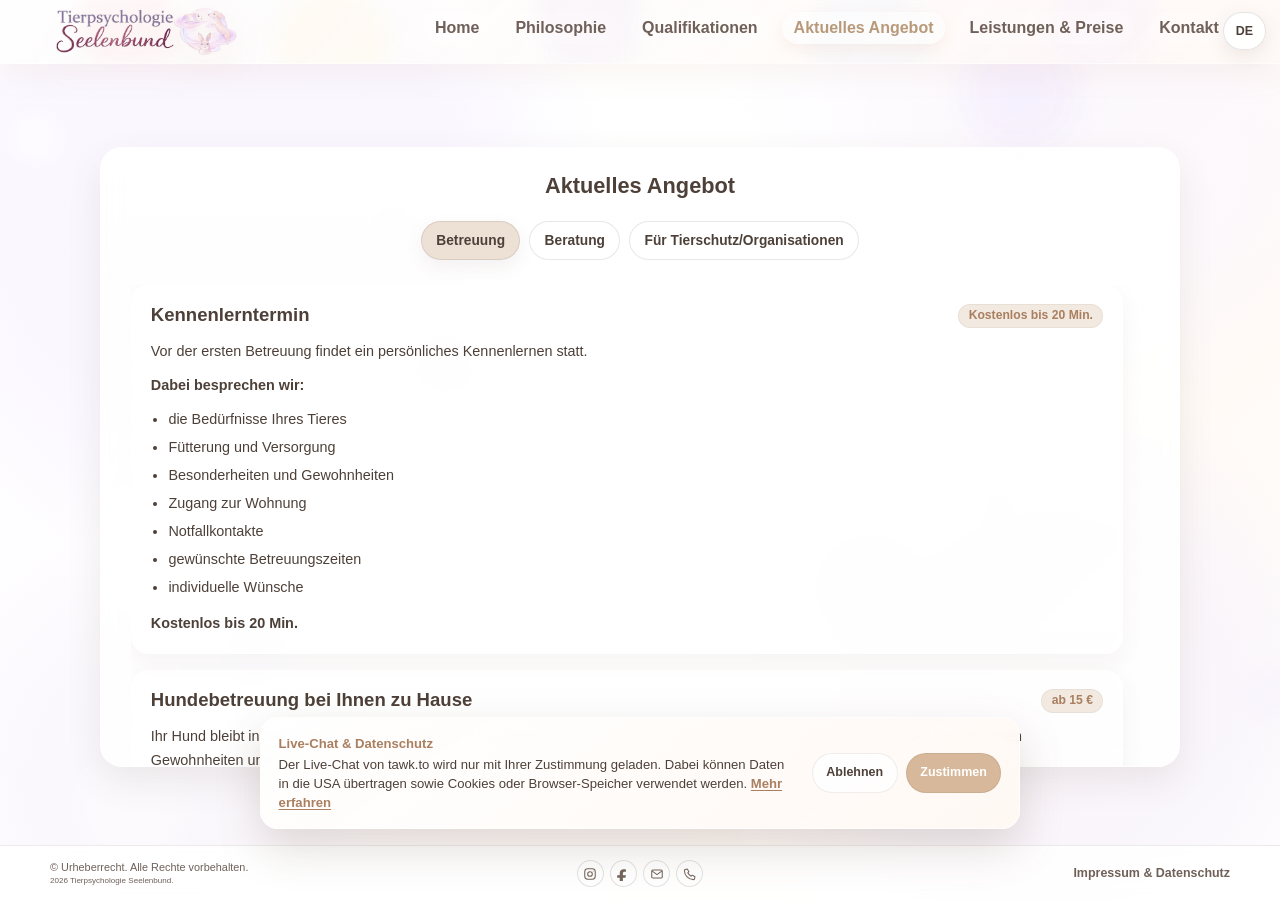
==== commit 589ea726: "Update aktuellesangebot.html" ====
--- a/aktuellesangebot.html
+++ b/aktuellesangebot.html
@@ -909,8 +909,8 @@
               <div class="offer-subsection">
                 <h3>Nachkontrolle</h3>
                 <p>Auf Wunsch begleite ich die Vermittlung auch nach dem Einzug des Tieres.</p>
-                <p>Die Nachkontrolle kann <strong>gemeinsam mit den Haltern oder auch ohne deren Anwesenheit</strong> durchgeführt werden – je nachdem, was für die jeweilige Vermittlung, den Tierschutzverein oder die vermittelnde Person sinnvoll und gewünscht ist.</p>
-                <p><strong>Bei einer Nachkontrolle kann beispielsweise geschaut werden auf:</strong></p>
+                <p>Die Nachkontrolle kann <strong>gemeinsam mit den vorherigen Haltern oder auch ohne deren Anwesenheit</strong> durchgeführt werden – je nachdem, was für die jeweilige Vermittlung, den Tierschutzverein oder die vermittelnde Person sinnvoll und gewünscht ist.</p>
+                <p><strong>Bei der Nachkontrolle schaue ich unter anderem auf:</strong></p>
                 <ul>
                   <li>die Eingewöhnung des Tieres</li>
                   <li>das Zusammenleben von Mensch und Tier</li>
@@ -957,7 +957,7 @@
             <div class="service-block">
               <div class="service-head">
                 <h2>Katzenbetreuung bei Ihnen zu Hause</h2>
-                <span class="price-badge">20 € · 30–60 Min.</span>
+                <span class="price-badge">20 € · 40 Min.</span>
               </div>
               <p>Ihre Katze bleibt während Ihrer Abwesenheit in ihrer vertrauten Umgebung und wird dort liebevoll und zuverlässig versorgt. Ich richte mich dabei nach den gewohnten Abläufen und den individuellen Bedürfnissen Ihrer Katze.</p>
               <p><strong>In der Betreuung enthalten sind je nach Bedarf:</strong></p>
@@ -974,7 +974,7 @@
                 <li>Rückmeldung an Sie nach dem Besuch, auf Wunsch gerne mit Fotos oder kurzen Nachrichten</li>
               </ul>
               <p>Mir ist wichtig, dass Ihre Katze sich auch während Ihrer Abwesenheit sicher und wohl fühlt. Deshalb findet die Betreuung in ihrer gewohnten Umgebung statt und wird individuell auf ihre Bedürfnisse abgestimmt.</p>
-              <p><strong>Preis: 30–60 Minuten – 20 €</strong></p>
+              <p><strong>Preis: 40 Minuten – 20 €</strong></p>
               <p class="service-note">Bei mehreren Katzen oder einem besonderen Betreuungsaufwand erstelle ich Ihnen gerne ein individuelles Angebot.</p>
             </div>
 
@@ -1032,7 +1032,7 @@
             <div class="service-block">
               <div class="service-head">
                 <h2>Geschirr und Leinenberatung</h2>
-                <span class="price-badge">10 € · ca. 30 Min.</span>
+                <span class="price-badge">10 €</span>
               </div>
               <p><strong>Dabei berücksichtige ich insbesondere:</strong></p>
               <ul>
@@ -1068,6 +1068,7 @@
 
               <div class="offer-subsection">
                 <h3>Beratung bei der Auswahl des passenden Haustieres</h3>
+                <p class="service-note service-subtitle">(auch online möglich oder telefonisch)</p>
                 <p>Sie möchten sich ein Haustier anschaffen, wissen aber noch nicht genau, welches Tier am besten zu Ihnen und Ihrem Alltag passt?</p>
                 <p>Gerne unterstütze ich Sie dabei, sich einen Überblick zu verschaffen und die verschiedenen Möglichkeiten miteinander zu vergleichen.</p>
                 <p><strong>Gemeinsam schauen wir unter anderem auf:</strong></p>
@@ -1095,7 +1096,7 @@
               </div>
               <p>Manchmal kommt im Leben alles anders als geplant.</p>
               <p>Ein plötzlicher Krankenhausaufenthalt, ein unerwarteter Termin oder eine andere dringende Situation kann dazu führen, dass die Betreuung Ihres Tieres kurzfristig organisiert werden muss.</p>
-              <p><strong>Genau für solche Fälle möchte ich da sein.</strong></p>
+              
               <p>Wenn Sie ganz kurzfristig eine Betreuung für Ihren Hund, Ihre Katze oder Ihr Kleintier benötigen, können Sie sich gerne bei mir melden. Wenn es meine zeitlichen Möglichkeiten zulassen, versuche ich <strong>so schnell und unkompliziert wie möglich einzuspringen</strong>.</p>
               <p><strong>Die Notfallbetreuung kann beispielsweise kurzfristig erforderlich sein bei:</strong></p>
               <ul>
@@ -1108,11 +1109,6 @@
               <p>Ob eine kurzfristige Betreuung möglich ist, hängt immer von meiner aktuellen Verfügbarkeit, der benötigten Betreuungsdauer und den Umständen ab. <strong>Ich kann daher keine Notfallbetreuung zu jeder Zeit garantieren.</strong></p>
               <p>Rufen Sie mich im Notfall einfach an. Sollten Sie mich nicht direkt erreichen, können Sie mir gerne eine SMS oder E-Mail hinterlassen. Ich melde mich schnellstmöglich zurück.</p>
               <div class="offer-subsection">
-                <h3>Preise</h3>
-                <p>Die regulären Preise meiner Tierbetreuung gelten auch für kurzfristige Anfragen.</p>
-                <p>Bei besonders kurzfristigen Einsätzen kann je nach Aufwand und Uhrzeit ein Notfallzuschlag von 30 Euro anfallen. Dies bespreche ich vor Beginn der Betreuung transparent mit Ihnen.</p>
-              </div>
-              <p>Wenn es plötzlich schwierig wird, möchte ich versuchen, Ihnen und Ihrem Tier unkompliziert zu helfen.</p>
             </div>
 
             <div class="service-block discount-block">
@@ -1123,8 +1119,6 @@
               <p>Deshalb möchte ich StudentInnen, RentnerInnen sowie BezieherInnen von Bürgergeld einen persönlichen Rabatt auf meine regulären Preise anbieten.</p>
               <p>Den Rabatt erhalten Sie ganz unkompliziert gegen Vorlage eines entsprechenden Nachweises.</p>
               <p>Sprechen Sie mich einfach darauf an – ganz ohne unangenehme Fragen. Ihre Angaben werden selbstverständlich vertraulich und respektvoll behandelt.</p>
-              <p>Denn für mich zählt vor allem eines:</p>
-              <p>Ihr Tier soll die Betreuung bekommen, die es verdient.</p>
             </div>
 
             <div class="service-block">
@@ -1173,7 +1167,7 @@
             <div class="service-block" id="offer-haustierauswahl">
               <div class="service-head">
                 <h2>Beratung bei der Auswahl des passenden Haustieres</h2>
-                <span class="price-badge">35 € · ca. 60 Min.</span>
+                <span class="price-badge">45 € · ca. 60 Min.</span>
               </div>
               <p>Sie möchten sich ein Haustier anschaffen, wissen aber noch nicht genau, welches Tier am besten zu Ihnen und Ihrem Alltag passt?</p>
               <p>Gerne unterstütze ich Sie dabei, sich einen Überblick zu verschaffen und die verschiedenen Möglichkeiten miteinander zu vergleichen.</p>
@@ -1202,14 +1196,15 @@
                     <button class="more-info-button" type="button">Mehr Infos z. Angebot</button>
                   </div>
                 </div>
-                <p>Spezialangebot für Hunde aus dem Ausland sowie generell ängstliche und unsichere Hunde.</p>
+                <p><strong>Spezialangebot für Hunde aus dem Ausland sowie generell ängstliche und unsichere Hunde.</strong></p>
+                <br>
                 <p>Ein neuer Start. Ein neues Leben. Und jede Menge neuer Eindrücke für Ihren Hund.</p>
                 <p>Hunde aus dem Ausland brauchen oft mehr als nur Training – sie brauchen Zeit, Verständnis und eine sichere Begleitung, um wirklich anzukommen.</p>
                 <p>In meiner fünfzehnjährigen Tätigkeit im In- und Auslandstierschutz habe ich viele Adoptanten betreut und weiß, wie wichtig und sinnvoll eine fachliche Begleitung gerade am Anfang ist. Sie gibt dem Halter Sicherheit im Handling und schafft somit die Basis für eine stabile und vertrauensvolle Mensch-Hund-Beziehung.</p>
                 <p>Ich begleite Sie in den ersten wichtigen Wochen – Schritt für Schritt, in Ihrem Tempo. Ohne Druck. Dafür mit Klarheit, Struktur und ganz viel Verständnis für Ihren Hund.</p>
                 <p>Enthalten sind:</p>
                 <ul>
-                  <li>bis zu 6 Einzeltermine, bei Bedarf auch mehr, in den ersten 3 Wochen nach Ankunft des Hundes</li>
+                  <li>bis zu 5 Einzeltermine, bei Bedarf auch mehr, in den ersten 3 Wochen nach Ankunft des Hundes</li>
                   <li>Beratung zu Sicherheitsgeschirr, richtiger Sicherung und Spaziergängen</li>
                   <li>Unterstützung bei der Eingewöhnung und im Alltag</li>
                   <li>Beratung zu Pflege, Baden, Futter und den ersten Tierarztbesuchen</li>
@@ -1240,7 +1235,7 @@
                 <p>In den ersten Wochen geht es nicht darum, dass Ihr Hund möglichst schnell „funktioniert“. Es geht darum, Vertrauen aufzubauen, Sicherheit zu schaffen und Ihren Hund in seinem Tempo in seinem neuen Leben ankommen zu lassen.</p>
                 <p>Dabei schauen wir individuell auf Sie als Mensch-Hund-Team und darauf, was Ihr Hund gerade braucht.</p>
                 <h3>Das beinhaltet Ihr 3-Wochen-Paket</h3>
-                <h3>Bis zu 6 persönliche Termine innerhalb von 3 Wochen</h3>
+                <h3>Bis zu 5 persönliche Termine innerhalb von 3 Wochen</h3>
                 <h3>Sicherheit &amp; Management</h3>
                 <ul>
                   <li>Beratung zum passenden Sicherheitsgeschirr</li>
--- a/files/responsive.css
+++ b/files/responsive.css
@@ -0,0 +1,923 @@
+/* responsive.css
+   Mobile-only Korrekturen und gemeinsames Navigationsverhalten.
+   Desktop bleibt weitgehend von den eingebetteten Seiten-Styles gesteuert.
+*/
+
+:root{
+  --app-vh: 1vh;
+}
+
+.menu-toggle{
+  display:none;
+}
+
+/* Die vorgeschaltete Logo-Seite bleibt bewusst frei von Bedienelementen. */
+.intro-page .language-switcher,
+.intro-page .privacy-consent,
+.intro-page #tawkchat-container,
+.intro-page .tawk-min-container,
+.intro-page .tawk-button,
+.intro-page .tawk-mobile,
+.intro-page iframe[title*="chat" i],
+.intro-page iframe[src*="tawk.to"],
+.intro-page div[id*="tawk"],
+.intro-page div[class*="tawk"] {
+  display: none !important;
+  visibility: hidden !important;
+  pointer-events: none !important;
+}
+
+.year-title{
+  display: none;
+}
+
+@media (max-width: 900px){
+  :root{
+    --header-h: 165px !important;
+    --footer-h: 42px !important;
+  }
+
+  html,
+  body{
+    min-height: 100%;
+    overflow: hidden !important;
+  }
+
+  body{
+    min-height: calc(var(--app-vh) * 100);
+  }
+
+  main{
+    height: calc((var(--app-vh) * 100) - var(--header-h) - var(--footer-h)) !important;
+    overflow-y: auto !important;
+    overflow-x: hidden !important;
+    -webkit-overflow-scrolling: touch;
+    padding-bottom: 0 !important;
+    margin-bottom: 0 !important;
+  }
+
+  .container{
+    width: min(calc(100% - 1rem), var(--max)) !important;
+  }
+
+  header{
+    min-height: var(--header-h) !important;
+    overflow: visible !important;
+  }
+
+  .nav{
+    min-height: var(--header-h) !important;
+    flex-direction: column !important;
+    justify-content: center !important;
+    align-items: center !important;
+    gap: 0.45rem !important;
+    padding: 0.55rem 0 0.7rem !important;
+  }
+
+  .brand{
+  width: 100% !important;
+  justify-content: center !important;
+  padding-left: 1.8rem !important;
+}
+
+  .brand-logo{
+    width: clamp(215px, 58vw, 290px) !important;
+    max-width: 92vw !important;
+    animation: none !important;
+    transform: none !important;
+  }
+
+  .brand:hover .brand-logo{
+    transform: none !important;
+  }
+
+  .menu-toggle{
+    display: inline-flex !important;
+    flex-direction: column !important;
+    justify-content: center !important;
+    align-items: center !important;
+    gap: 6px !important;
+    width: 58px !important;
+    height: 46px !important;
+    border: 1px solid rgba(77, 64, 56, 0.10) !important;
+    border-radius: 999px !important;
+    background: rgba(255,255,255,0.82) !important;
+    cursor: pointer !important;
+    padding: 0 !important;
+    box-shadow:
+      0 8px 18px rgba(99, 74, 58, 0.10),
+      inset 0 1px 8px rgba(255,255,255,0.28) !important;
+    position: relative !important;
+    z-index: 3200 !important;
+  }
+
+  .menu-toggle span{
+    display: block !important;
+    width: 24px !important;
+    height: 2.5px !important;
+    border-radius: 99px !important;
+    background: #6f6159 !important;
+    transition: 0.25s ease !important;
+  }
+
+  .menu-toggle.open span:nth-child(1){
+    transform: translateY(8px) rotate(45deg) !important;
+  }
+
+  .menu-toggle.open span:nth-child(2){
+    opacity: 0 !important;
+  }
+
+  .menu-toggle.open span:nth-child(3){
+    transform: translateY(-8px) rotate(-45deg) !important;
+  }
+
+  .site-nav{
+    width: min(100%, 340px) !important;
+    max-height: 0 !important;
+    overflow: hidden !important;
+    opacity: 0 !important;
+    transform: translateY(-8px) !important;
+    transition: max-height 0.3s ease, opacity 0.25s ease, transform 0.25s ease !important;
+    position: absolute !important;
+    top: calc(100% - 0.2rem) !important;
+    left: 50% !important;
+    translate: -50% 0 !important;
+    z-index: 3000 !important;
+    border-radius: 22px !important;
+    background: rgba(255,255,255,0.96) !important;
+    border: 1px solid rgba(255,255,255,0.62) !important;
+    box-shadow: 0 16px 36px rgba(99, 74, 58, 0.14) !important;
+    backdrop-filter: blur(16px) !important;
+    -webkit-backdrop-filter: blur(16px) !important;
+  }
+
+  .site-nav.open{
+    max-height: 420px !important;
+    opacity: 1 !important;
+    transform: translateY(0) !important;
+  }
+
+  .site-nav ul{
+    display: grid !important;
+    gap: 0.3rem !important;
+    padding: 0.75rem !important;
+    justify-content: stretch !important;
+  }
+
+  .site-nav li{
+    width: 100% !important;
+  }
+
+  .site-nav a{
+    width: 100% !important;
+    text-align: center !important;
+    padding: 0.72rem 0.85rem !important;
+    font-size: 0.95rem !important;
+  }
+
+  .hero{
+    min-height: auto !important;
+    padding: 0.9rem 0 0.8rem !important;
+    align-items: flex-start !important;
+  }
+
+  .hero-grid{
+    grid-template-columns: 1fr !important;
+    gap: 1rem !important;
+    justify-items: center !important;
+    align-items: start !important;
+  }
+
+  .hero-card,
+  .image-card,
+  .service-card,
+  .floating-image-wrap{
+    width: 100% !important;
+    max-width: 100% !important;
+  }
+
+  .hero-card,
+  .service-card{
+    max-height: none !important;
+    overflow: visible !important;
+  }
+
+  .hero-card{
+    padding: 1rem !important;
+  }
+
+  .service-card{
+    padding: 1rem !important;
+  }
+
+  .intro-text,
+  .service-scroll{
+    max-height: none !important;
+    overflow: visible !important;
+    padding-right: 0 !important;
+    padding-bottom: 0 !important;
+    scrollbar-width: auto !important;
+  }
+
+  .intro-text::-webkit-scrollbar,
+  .service-scroll::-webkit-scrollbar{
+    display: none !important;
+  }
+
+  h1{
+    font-size: clamp(1.02rem, 4.8vw, 1.3rem) !important;
+  }
+
+  h2{
+    font-size: clamp(0.98rem, 4.2vw, 1.16rem) !important;
+  }
+
+  p,
+  li{
+    font-size: clamp(0.82rem, 3.6vw, 0.92rem) !important;
+  }
+
+  .footer-inner{
+    font-size: 0.62rem !important;
+    gap: 0.35rem !important;
+  }
+
+  .footer-inner a,
+  .footer-inner div{
+    font-size: 0.62rem !important;
+  }
+
+  .hero-actions{
+    margin-top: 1.15rem !important;
+    gap: 0.45rem !important;
+    flex-direction: row !important;
+    flex-wrap: nowrap !important;
+  }
+
+  .hero-actions .btn{
+    min-height: 38px !important;
+    padding: 0.55rem 0.7rem !important;
+    font-size: 0.78rem !important;
+    line-height: 1.2 !important;
+    flex: 1 1 0 !important;
+    white-space: nowrap !important;
+  }
+
+  .price-badge,
+  .badge{
+    font-size: 0.7rem !important;
+    padding: 0.18rem 0.42rem !important;
+  }
+
+  .service-head{
+    gap: 0.4rem !important;
+  }
+
+  .service-block{
+    padding: 0.85rem 0.75rem !important;
+  }
+
+  /* Mobile-Reihenfolgen */
+  .home-page .image-card{
+    order: 1 !important;
+  }
+
+  .home-page .hero-card{
+    order: 2 !important;
+  }
+
+  .philosophie-page .hero-card{
+    order: 1 !important;
+  }
+
+  .philosophie-page .image-card{
+    order: 2 !important;
+  }
+
+  .philosophie-page .hero-card{
+    margin-top: 0 !important;
+  }
+
+  .philosophie-page .image-card{
+    width: min(100%, 420px) !important;
+  }
+
+  .philosophie-page .hero-visual{
+    aspect-ratio: 4 / 5.25 !important;
+    background:
+      linear-gradient(rgba(255,255,255,0.10), rgba(255,255,255,0.10)),
+      url('files/FotoHundPia.jpg') center center / cover no-repeat !important;
+    cursor: pointer !important;
+    position: relative !important;
+  }
+
+  .philosophie-page .hero-visual.mobile-alt{
+    background:
+      linear-gradient(rgba(255,255,255,0.10), rgba(255,255,255,0.10)),
+      url('files/pia2026.jpg') center center / cover no-repeat !important;
+  }
+
+  .philosophie-page .image-label,
+  .philosophie-page .image-label-hover{
+    position: absolute !important;
+    left: 0.7rem !important;
+    bottom: 0.6rem !important;
+    font-size: 0.74rem !important;
+    line-height: 1 !important;
+    color: #ffffff !important;
+    background: none !important;
+    border: none !important;
+    padding: 0 !important;
+    text-shadow: 0 1px 6px rgba(0,0,0,0.55) !important;
+  }
+
+  .philosophie-page .image-label-hover{
+    opacity: 0 !important;
+    pointer-events: none !important;
+  }
+
+  .philosophie-page .hero-visual.mobile-alt .image-label{
+    opacity: 0 !important;
+  }
+
+  .philosophie-page .hero-visual.mobile-alt .image-label-hover{
+    opacity: 1 !important;
+  }
+
+  .kontakt-page .hero-grid{
+    gap: 0.35rem !important;
+  }
+
+  .kontakt-page .floating-image-wrap{
+    width: min(210px, 66vw) !important;
+    min-height: 145px !important;
+    margin-bottom: -0.1rem !important;
+  }
+
+  .kontakt-page .floating-image{
+    max-width: min(200px, 64vw) !important;
+  }
+
+  .kontakt-page .hero-card{
+    margin-top: -0.1rem !important;
+  }
+
+  .kontakt-page .contact-info p{
+    font-size: 0.8rem !important;
+    line-height: 1.42 !important;
+  }
+
+  /* Mobile: keine internen Scrollboxen in Leistungen/Qualifikationen */
+  .leistungen-page .service-card,
+  .qualifikationen-page .service-card{
+    max-height: none !important;
+  }
+
+  .leistungen-page .service-scroll,
+  .qualifikationen-page .service-scroll{
+    max-height: none !important;
+    overflow: visible !important;
+  }
+
+  /* Mobile Qualifikationen */
+  .qualifikationen-page .service-block:first-of-type .service-head,
+  .qualifikationen-page .service-block:first-of-type .logo-block > div{
+    display: none !important;
+  }
+
+  .qualifikationen-page .service-block:first-of-type{
+    padding: 0.45rem 0.2rem 0.15rem !important;
+    background: transparent !important;
+    border: none !important;
+    box-shadow: none !important;
+  }
+
+  .qualifikationen-page .service-block:first-of-type .logo-block{
+    display: flex !important;
+    justify-content: flex-end !important;
+    align-items: center !important;
+    grid-template-columns: none !important;
+    gap: 0 !important;
+  }
+
+  .qualifikationen-page .service-block:first-of-type .atn-logo-link{
+    width: 96px !important;
+    height: 96px !important;
+    justify-self: end !important;
+  }
+
+  .qualifikationen-page .service-block:first-of-type .atn-logo-link img{
+    width: 78px !important;
+  }
+
+  .qualifikationen-page .training-row{
+    grid-template-columns: 82px minmax(0, 1fr) 118px !important;
+    gap: 0.45rem !important;
+    padding: 0.62rem 0.52rem !important;
+    align-items: start !important;
+  }
+
+
+  .qualifikationen-page .training-year,
+  .qualifikationen-page .training-topic,
+  .qualifikationen-page .training-teacher{
+    font-size: 0.73rem !important;
+    line-height: 1.32 !important;
+    overflow-wrap: anywhere !important;
+  }
+
+  .qualifikationen-page .training-year{
+    color: #a97f60 !important;
+  }
+
+  .qualifikationen-page .training-year::before,
+  .qualifikationen-page .training-topic::before,
+  .qualifikationen-page .training-teacher::before,
+  .qualifikationen-page .training-month::before,
+  .qualifikationen-page .training-title::before{
+    content: none !important;
+  }
+
+@media (max-width: 760px){
+  .qualifikationen-page .training-table{
+    display: block !important;
+    margin-top: 0.9rem !important;
+    margin-bottom: 1.25rem !important;
+  }
+
+  .qualifikationen-page .training-table::before{
+    content: attr(data-year);
+    display: block;
+    font-size: 1rem;
+    font-weight: 700;
+    color: var(--text);
+    margin: 0.2rem 0 0.55rem;
+  }
+
+  .qualifikationen-page .training-row.training-head{
+    display: none !important;
+  }
+}
+
+@media (max-width: 420px){
+  :root{
+    --header-h: 158px !important;
+    --footer-h: 40px !important;
+  }
+
+  .brand-logo{
+    width: clamp(200px, 56vw, 250px) !important;
+  }
+
+  .menu-toggle{
+    width: 54px !important;
+    height: 44px !important;
+  }
+
+  .site-nav{
+    width: min(calc(100vw - 1rem), 320px) !important;
+  }
+
+  .hero-actions .btn{
+    font-size: 0.74rem !important;
+  }
+
+  .qualifikationen-page .training-row{
+    grid-template-columns: 70px minmax(0, 1fr) 102px !important;
+    gap: 0.35rem !important;
+  }
+
+
+  .qualifikationen-page .training-year,
+  .qualifikationen-page .training-topic,
+  .qualifikationen-page .training-teacher{
+    font-size: 0.68rem !important;
+    line-height: 1.28 !important;
+  }
+}
+@media (min-width: 761px){
+  .qualifikationen-page .year-title{
+    display: none !important;
+  }
+
+  .qualifikationen-page .training-row.training-head{
+    display: grid !important;
+  }
+}
+.mobile-year-title{
+  display: none;
+}
+
+@media (max-width: 760px){
+  .mobile-year-title{
+    display: block;
+    font-size: 1rem;
+    font-weight: 700;
+    color: var(--text);
+    margin: 0.2rem 0 0.55rem;
+  }
+}
+@media (max-width: 760px){
+  #tawkchat-container,
+  .tawk-min-container,
+  .tawk-button,
+  .tawk-mobile,
+  iframe[title*="chat" i],
+  iframe[src*="tawk.to"],
+  div[id*="tawk"],
+  div[class*="tawk"]{
+    display: none !important;
+    visibility: hidden !important;
+    opacity: 0 !important;
+    pointer-events: none !important;
+  }
+}
+
+}
+
+/* Einheitlicher Sprachumschalter für alle Seiten */
+.site-nav a {
+  text-transform: capitalize !important;
+}
+
+.language-switcher {
+  position: fixed !important;
+  top: 0.78rem !important;
+  right: 0.9rem !important;
+  bottom: auto !important;
+  left: auto !important;
+  z-index: 4800;
+  font-family: Arial, Helvetica, sans-serif;
+}
+
+.language-switcher-toggle {
+  min-width: 42px;
+  height: 38px;
+  padding: 0 0.72rem;
+  border: 1px solid rgba(77, 64, 56, 0.14);
+  border-radius: 999px;
+  color: #4d4038;
+  background: rgba(255,255,255,0.9);
+  box-shadow: 0 6px 18px rgba(99,74,58,0.1);
+  cursor: pointer;
+  font: 700 0.78rem/1 Arial, Helvetica, sans-serif;
+}
+
+.language-switcher-menu {
+  position: absolute;
+  top: calc(100% + 0.45rem);
+  right: 0;
+  display: grid;
+  min-width: 155px;
+  padding: 0.38rem;
+  border: 1px solid rgba(77, 64, 56, 0.12);
+  border-radius: 14px;
+  background: rgba(255,255,255,0.96);
+  box-shadow: 0 14px 34px rgba(99,74,58,0.15);
+  backdrop-filter: blur(12px);
+}
+
+.language-switcher-menu[hidden] { display: none; }
+
+.language-option {
+  padding: 0.55rem 0.68rem;
+  border: 0;
+  border-radius: 9px;
+  color: #4d4038;
+  background: transparent;
+  cursor: pointer;
+  font: 500 0.82rem/1.25 Arial, Helvetica, sans-serif;
+  text-align: left;
+}
+
+.language-option:hover,
+.language-option:focus-visible,
+.language-option.active {
+  background: rgba(216,190,165,0.3);
+  outline: none;
+}
+
+#google_translate_element,
+.goog-te-banner-frame,
+.goog-te-balloon-frame,
+.skiptranslate iframe,
+#goog-gt-tt,
+.goog-te-spinner-pos,
+.VIpgJd-ZVi9od-ORHb-OEVmcd,
+.VIpgJd-ZVi9od-aZ2wEe-wOHMyf { display: none !important; }
+
+body { top: 0 !important; }
+
+html.translation-pending body {
+  opacity: 0 !important;
+}
+
+@media (max-width: 760px) {
+  .language-switcher { top: 0.45rem !important; right: 0.5rem !important; bottom: auto !important; left: auto !important; }
+  .language-switcher-toggle { height: 34px; min-width: 38px; padding: 0 0.58rem; }
+}
+
+/* Einheitlicher Footer mit Kontakt-Symbolen */
+.footer-inner {
+  display: grid !important;
+  grid-template-columns: minmax(0, 1fr) auto minmax(0, 1fr) !important;
+  align-items: center !important;
+  gap: 0.8rem !important;
+}
+
+.footer-copyright {
+  min-width: 0;
+  font-size: 0.68rem;
+  line-height: 1.2 !important;
+  white-space: normal;
+}
+
+.footer-brandline {
+  display: block;
+  margin-top: 0.12rem;
+  font-size: 0.74em;
+  line-height: 1.15;
+}
+
+.trust-closing {
+  display: block;
+}
+
+/* Kompakte Preisbadges, damit sie den Text nicht überdecken. */
+.price-badge {
+  padding: 0.26rem 0.58rem !important;
+  font-size: 0.76rem !important;
+  line-height: 1.15 !important;
+}
+
+.service-subtitle {
+  margin-top: -0.35rem !important;
+  margin-bottom: 0.65rem !important;
+}
+
+.offer-more > p {
+  margin-top: 0 !important;
+  margin-bottom: 0.65rem !important;
+  line-height: 1.55 !important;
+}
+
+.offer-more > p + p {
+  margin-top: 0 !important;
+}
+
+.offer-more-closing {
+  line-height: 1.55 !important;
+}
+
+.footer-socials {
+  display: flex;
+  align-items: center;
+  justify-content: center;
+  gap: 0.38rem;
+}
+
+.footer-icon {
+  display: inline-flex !important;
+  align-items: center;
+  justify-content: center;
+  width: 27px;
+  height: 27px;
+  padding: 0 !important;
+  border: 1px solid rgba(77, 64, 56, 0.15);
+  border-radius: 50%;
+  color: #75655b !important;
+  background: rgba(255,255,255,0.7);
+  transition: color 0.2s ease, border-color 0.2s ease, background 0.2s ease, transform 0.2s ease;
+}
+
+.footer-icon:hover,
+.footer-icon:focus-visible {
+  color: #b27659 !important;
+  border-color: rgba(178,118,89,0.35);
+  background: #fff;
+  outline: none;
+  transform: translateY(-1px);
+}
+
+.footer-icon svg {
+  width: 14px;
+  height: 14px;
+  fill: none;
+  stroke: currentColor;
+  stroke-width: 1.8;
+  stroke-linecap: round;
+  stroke-linejoin: round;
+}
+
+.footer-icon-facebook svg { fill: currentColor; stroke: none; }
+
+.footer-inner > a:last-child {
+  justify-self: end;
+}
+
+@media (max-width: 760px) {
+  .footer-inner { gap: 0.35rem !important; }
+  .footer-copyright { font-size: 0.5rem; }
+  .footer-brandline { font-size: 0.74em; }
+  .footer-socials { gap: 0.2rem; }
+  .footer-icon { width: 22px; height: 22px; }
+  .footer-icon svg { width: 12px; height: 12px; }
+  .footer-inner > a:last-child { font-size: 0.56rem !important; }
+}
+
+/* Startseite auf üblichen Desktop- und Laptop-Höhen vollständig im Sichtbereich halten. */
+@media (min-width: 901px) {
+  .home-page main {
+    overflow: hidden !important;
+  }
+
+  .home-page .hero {
+    height: 100% !important;
+    min-height: 0 !important;
+    padding: clamp(0.55rem, 1.8vh, 1.25rem) 0 !important;
+  }
+
+  .home-page .hero-grid {
+    width: 100% !important;
+    grid-template-columns: minmax(0, 460px) minmax(0, 520px) !important;
+    gap: clamp(1rem, 3vw, 3rem) !important;
+  }
+
+  .home-page .hero-card,
+  .home-page .image-card {
+    min-width: 0 !important;
+  }
+
+  .home-page .image-stage {
+    height: min(624px, calc(100vh - var(--header-h) - var(--footer-h) - 3.5rem)) !important;
+    min-height: 300px;
+    aspect-ratio: auto !important;
+  }
+
+  .home-page .hero-visual {
+    height: 100% !important;
+    aspect-ratio: auto !important;
+  }
+}
+
+@media (min-width: 901px) and (max-height: 760px) {
+  .home-page .hero-card {
+    padding: 1rem 1.15rem !important;
+  }
+
+  .home-page h1 {
+    margin-bottom: 0.85rem !important;
+    font-size: clamp(1rem, 1.2vw, 1.25rem) !important;
+  }
+
+  .home-page .intro-text p {
+    margin-bottom: 0.42rem !important;
+    font-size: 0.82rem !important;
+    line-height: 1.4 !important;
+  }
+
+  .home-page .hero-actions {
+    margin-top: 0.9rem !important;
+  }
+
+  .home-page .trust-panel {
+    padding: 0.9rem 1rem !important;
+  }
+
+  .home-page .trust-panel h2 {
+    margin-bottom: 0.75rem !important;
+    font-size: 1rem !important;
+  }
+
+  .home-page .trust-panel p {
+    margin-bottom: 0.42rem !important;
+    font-size: clamp(0.66rem, 1.05vw, 0.8rem) !important;
+    line-height: 1.36 !important;
+  }
+}
+
+/* Auch schmale Desktopfenster bleiben zweispaltig und benötigen keinen Seiten-Scroll. */
+@media (hover: hover) and (pointer: fine) and (min-width: 680px) and (max-width: 900px) {
+  .home-page main {
+    overflow: hidden !important;
+  }
+
+  .home-page .hero {
+    height: 100% !important;
+    min-height: 0 !important;
+    padding: 0.55rem 0 !important;
+    align-items: center !important;
+  }
+
+  .home-page .hero-grid {
+    width: 100% !important;
+    grid-template-columns: minmax(0, 1fr) minmax(0, 1.08fr) !important;
+    gap: 0.8rem !important;
+    align-items: center !important;
+  }
+
+  .home-page .hero-card {
+    order: 1 !important;
+    padding: 0.75rem !important;
+  }
+
+  .home-page .image-card {
+    order: 2 !important;
+    width: 100% !important;
+    padding: 0.5rem !important;
+  }
+
+  .home-page .image-stage {
+    height: calc((var(--app-vh) * 100) - var(--header-h) - var(--footer-h) - 2.1rem) !important;
+    min-height: 280px;
+    aspect-ratio: auto !important;
+  }
+
+  .home-page .hero-visual {
+    height: 100% !important;
+    aspect-ratio: auto !important;
+  }
+
+  .home-page h1 {
+    margin-bottom: 0.7rem !important;
+    font-size: clamp(0.92rem, 1.75vw, 1.08rem) !important;
+  }
+
+  .home-page .intro-text p {
+    margin-bottom: 0.34rem !important;
+    font-size: clamp(0.7rem, 1.45vw, 0.8rem) !important;
+    line-height: 1.35 !important;
+  }
+
+  .home-page .hero-actions {
+    margin-top: 0.65rem !important;
+  }
+
+  .home-page .image-card .trust-panel h2 {
+    margin-bottom: 0.55rem !important;
+    font-size: 0.9rem !important;
+  }
+
+  .home-page .image-card .trust-panel p {
+    font-size: clamp(0.58rem, 1.25vw, 0.68rem) !important;
+    line-height: 1.28 !important;
+  }
+}
+
+@media (min-width: 901px) and (max-height: 600px) {
+  .home-page .image-stage {
+    min-height: 260px;
+  }
+
+  .home-page .trust-panel h2 {
+    margin-bottom: 0.5rem !important;
+    font-size: 0.9rem !important;
+  }
+
+  .home-page .trust-panel p {
+    margin-bottom: 0.28rem !important;
+    font-size: 0.61rem !important;
+    line-height: 1.25 !important;
+  }
+}
+
+/* Auf Mobilgeräten bleibt der komplette Verschwiegenheitstext im Bild sichtbar. */
+@media (max-width: 900px) {
+  .home-page .image-card {
+    width: min(100%, 430px) !important;
+  }
+
+  .home-page .trust-panel {
+    padding: clamp(0.65rem, 3vw, 0.9rem) !important;
+  }
+
+  .home-page .trust-panel h2 {
+    margin: 0 0 0.58rem !important;
+    font-size: clamp(0.88rem, 3.8vw, 1.02rem) !important;
+    line-height: 1.18 !important;
+  }
+
+  .home-page .trust-panel p {
+    margin: 0 0 0.38rem !important;
+    font-size: clamp(0.6rem, 2.65vw, 0.74rem) !important;
+    line-height: 1.32 !important;
+  }
+}
+
+@media (max-width: 380px) {
+  .home-page .trust-panel {
+    padding: 0.58rem 0.65rem !important;
+  }
+
+  .home-page .trust-panel h2 {
+    margin-bottom: 0.42rem !important;
+    font-size: 0.84rem !important;
+  }
+
+  .home-page .trust-panel p {
+    margin-bottom: 0.3rem !important;
+    font-size: 0.59rem !important;
+    line-height: 1.27 !important;
+  }
+}
--- a/files/privacy.css
+++ b/files/privacy.css
@@ -0,0 +1,106 @@
+.privacy-consent {
+  position: fixed;
+  right: 1rem;
+  bottom: calc(var(--footer-h, 55px) + 1rem);
+  left: 1rem;
+  z-index: 4800;
+  display: flex;
+  align-items: center;
+  justify-content: space-between;
+  gap: 1.2rem;
+  width: min(calc(100% - 2rem), 760px);
+  margin: 0 auto;
+  padding: 1rem 1.1rem;
+  color: var(--text, #4d4038);
+  background: linear-gradient(145deg, rgba(255, 255, 255, 0.97), rgba(255, 248, 243, 0.96));
+  border: 1px solid rgba(255, 255, 255, 0.78);
+  border-radius: 18px;
+  box-shadow: 0 18px 46px rgba(99, 74, 58, 0.2);
+  backdrop-filter: blur(16px);
+  -webkit-backdrop-filter: blur(16px);
+}
+
+.privacy-consent[hidden] {
+  display: none;
+}
+
+.privacy-consent-copy {
+  min-width: 0;
+  font-size: 0.82rem;
+  line-height: 1.45;
+}
+
+.privacy-consent-copy strong {
+  display: block;
+  margin-bottom: 0.12rem;
+  color: #a97f60;
+}
+
+.privacy-consent-copy a {
+  color: #a97f60;
+  font-weight: 700;
+  text-decoration: underline;
+  text-underline-offset: 2px;
+}
+
+.privacy-consent-actions {
+  display: flex;
+  flex-shrink: 0;
+  gap: 0.5rem;
+}
+
+.privacy-consent-button {
+  min-height: 38px;
+  padding: 0.55rem 0.85rem;
+  border: 1px solid rgba(77, 64, 56, 0.09);
+  border-radius: 999px;
+  font: inherit;
+  font-size: 0.78rem;
+  font-weight: 700;
+  cursor: pointer;
+  transition: background 0.2s ease, transform 0.2s ease;
+}
+
+.privacy-consent-button:hover,
+.privacy-consent-button:focus-visible {
+  transform: translateY(-1px);
+}
+
+.privacy-consent-decline {
+  color: var(--text, #4d4038);
+  background: rgba(255, 255, 255, 0.8);
+}
+
+.privacy-consent-accept {
+  color: white;
+  background: #d7b89a;
+}
+
+.privacy-consent-accept:hover,
+.privacy-consent-accept:focus-visible {
+  background: #caa786;
+}
+
+.privacy-settings-status {
+  margin-left: 0.55rem;
+  color: #6f6159;
+  font-size: 0.8rem;
+}
+
+@media (max-width: 640px) {
+  .privacy-consent {
+    align-items: stretch;
+    flex-direction: column;
+    gap: 0.75rem;
+    bottom: calc(var(--footer-h, 42px) + 0.6rem);
+    padding: 0.85rem;
+  }
+
+  .privacy-consent-actions {
+    width: 100%;
+  }
+
+  .privacy-consent-button {
+    flex: 1 1 0;
+  }
+}
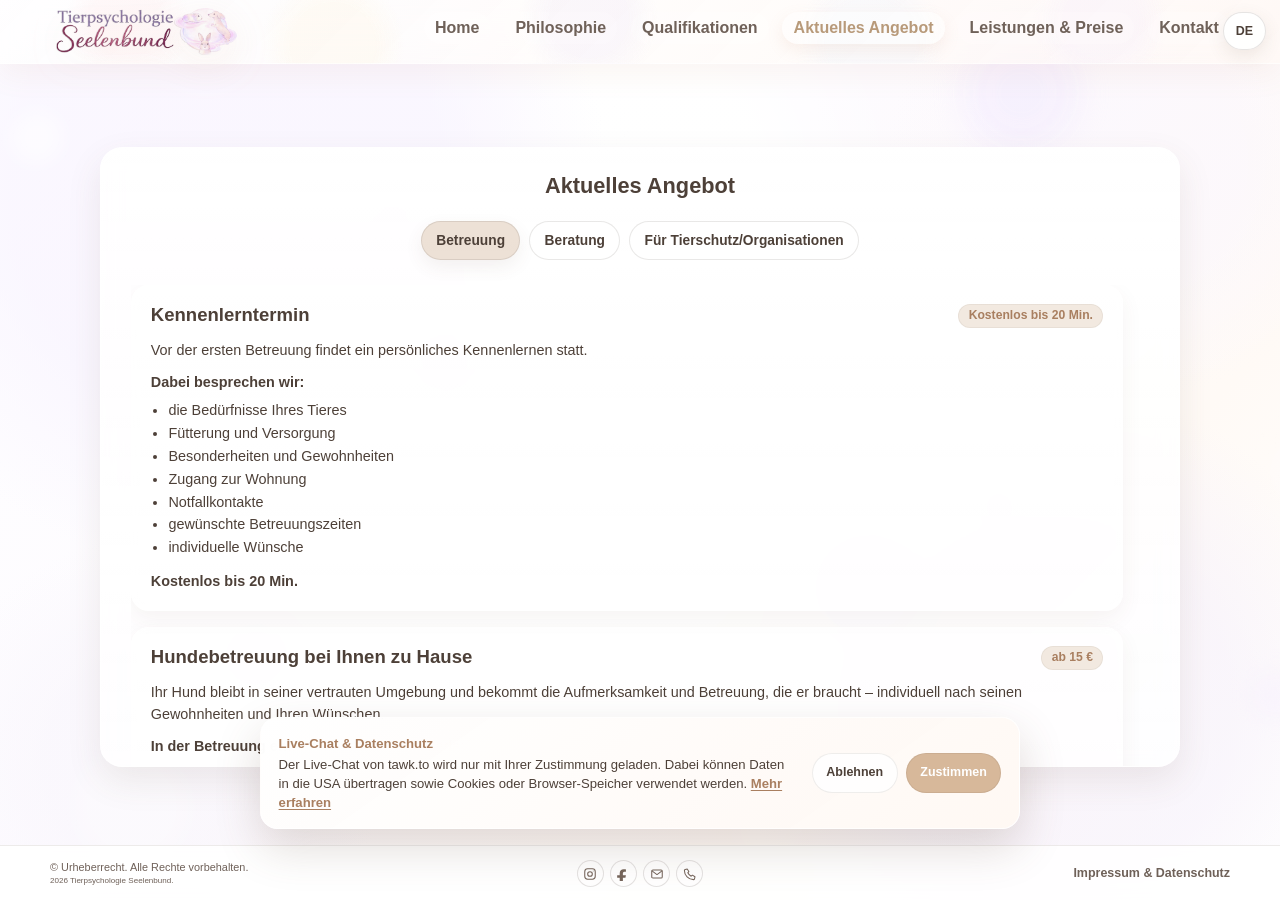
==== commit e8ea8ca2: "Add files via upload" ====
--- a/aktuellesangebot.html
+++ b/aktuellesangebot.html
@@ -416,25 +416,49 @@
 
     .service-block p {
       font-size: 0.9rem;
-      line-height: 1.65;
+      line-height: 1.5;
       color: var(--text);
-      margin-bottom: 0.65rem;
-    }
-
-    .service-block p:last-child { margin-bottom: 0; }
+      margin: 0;
+    }
 
     .service-block ul {
       margin-left: 1.1rem;
-      margin-top: 0.45rem;
-      margin-bottom: 0.85rem;
+      margin-top: 0.5rem;
+      margin-bottom: 0.75rem;
       display: grid;
-      gap: 0.35rem;
+      gap: 0.08rem;
     }
 
     .service-block li {
       font-size: 0.9rem;
-      line-height: 1.55;
+      line-height: 1.5;
       color: var(--text);
+    }
+
+    .service-block ul + p,
+    .service-block p + .offer-subsection {
+      margin-top: 0.65rem;
+    }
+
+    .service-block p:has(+ ul) {
+      margin-top: 0.65rem;
+    }
+
+    .service-block p:has(+ ul) + ul {
+      margin-top: 0.4rem;
+    }
+
+    .offer-more h2 {
+      margin-bottom: 0.8rem;
+    }
+
+    .offer-more h3 {
+      margin-top: 1rem;
+      margin-bottom: 0.5rem;
+    }
+
+    .offer-more h3 + h3 {
+      margin-top: 0.65rem;
     }
 
     .offer-tabs {
@@ -481,6 +505,16 @@
     .offer-panel[hidden],
     .offer-summary[hidden],
     .offer-more[hidden] { display: none; }
+
+    .offer-tabs[hidden],
+    .service-block.detail-hidden,
+    .offer-panel.arrival-detail-open > .service-block:not(#offer-ankommen) {
+      display: none !important;
+    }
+
+    .service-card.arrival-detail-active .service-scroll {
+      overscroll-behavior: contain;
+    }
 
     .offer-panel { padding-bottom: 2.4rem; }
     .offer-panel.is-fading { animation: category-fade 420ms ease both; }
@@ -1096,7 +1130,6 @@
               </div>
               <p>Manchmal kommt im Leben alles anders als geplant.</p>
               <p>Ein plötzlicher Krankenhausaufenthalt, ein unerwarteter Termin oder eine andere dringende Situation kann dazu führen, dass die Betreuung Ihres Tieres kurzfristig organisiert werden muss.</p>
-              
               <p>Wenn Sie ganz kurzfristig eine Betreuung für Ihren Hund, Ihre Katze oder Ihr Kleintier benötigen, können Sie sich gerne bei mir melden. Wenn es meine zeitlichen Möglichkeiten zulassen, versuche ich <strong>so schnell und unkompliziert wie möglich einzuspringen</strong>.</p>
               <p><strong>Die Notfallbetreuung kann beispielsweise kurzfristig erforderlich sein bei:</strong></p>
               <ul>
@@ -1108,7 +1141,6 @@
               </ul>
               <p>Ob eine kurzfristige Betreuung möglich ist, hängt immer von meiner aktuellen Verfügbarkeit, der benötigten Betreuungsdauer und den Umständen ab. <strong>Ich kann daher keine Notfallbetreuung zu jeder Zeit garantieren.</strong></p>
               <p>Rufen Sie mich im Notfall einfach an. Sollten Sie mich nicht direkt erreichen, können Sie mir gerne eine SMS oder E-Mail hinterlassen. Ich melde mich schnellstmöglich zurück.</p>
-              <div class="offer-subsection">
             </div>
 
             <div class="service-block discount-block">
@@ -1197,7 +1229,6 @@
                   </div>
                 </div>
                 <p><strong>Spezialangebot für Hunde aus dem Ausland sowie generell ängstliche und unsichere Hunde.</strong></p>
-                <br>
                 <p>Ein neuer Start. Ein neues Leben. Und jede Menge neuer Eindrücke für Ihren Hund.</p>
                 <p>Hunde aus dem Ausland brauchen oft mehr als nur Training – sie brauchen Zeit, Verständnis und eine sichere Begleitung, um wirklich anzukommen.</p>
                 <p>In meiner fünfzehnjährigen Tätigkeit im In- und Auslandstierschutz habe ich viele Adoptanten betreut und weiß, wie wichtig und sinnvoll eine fachliche Begleitung gerade am Anfang ist. Sie gibt dem Halter Sicherheit im Handling und schafft somit die Basis für eine stabile und vertrauensvolle Mensch-Hund-Beziehung.</p>
@@ -1429,13 +1460,19 @@
       const arrivalMore = arrivalOffer?.querySelector('.offer-more');
       const moreButton = arrivalOffer?.querySelector('.more-info-button');
       const backButton = arrivalOffer?.querySelector('.back-button');
+      const serviceCard = document.querySelector('.service-card');
+      const offerTabs = document.querySelector('.offer-tabs');
       const adviceBlocks = advicePanel ? Array.from(advicePanel.querySelectorAll(':scope > .service-block')) : [];
+      let overviewScrollTop = 0;
 
       const setArrivalDetailMode = (isOpen) => {
         adviceBlocks.forEach((block) => {
+          block.classList.toggle('detail-hidden', isOpen && block !== arrivalOffer);
           if (block !== arrivalOffer) block.hidden = isOpen;
         });
         advicePanel?.classList.toggle('arrival-detail-open', isOpen);
+        serviceCard?.classList.toggle('arrival-detail-active', isOpen);
+        if (offerTabs) offerTabs.hidden = isOpen;
       };
 
       const resetArrivalDetails = () => {
@@ -1471,11 +1508,14 @@
       });
 
       moreButton?.addEventListener('click', () => {
+        overviewScrollTop = serviceScroll.scrollTop;
         setArrivalDetailMode(true);
         arrivalSummary.hidden = true;
         arrivalMore.hidden = false;
         arrivalMore.classList.add('is-entering');
-        serviceScroll.scrollTo({ top: arrivalOffer.offsetTop - advicePanel.offsetTop, behavior: 'smooth' });
+        window.requestAnimationFrame(() => {
+          serviceScroll.scrollTop = 0;
+        });
         backButton.focus();
       });
 
@@ -1484,7 +1524,9 @@
         arrivalMore.hidden = true;
         arrivalMore.classList.remove('is-entering');
         arrivalSummary.hidden = false;
-        serviceScroll.scrollTo({ top: arrivalOffer.offsetTop - advicePanel.offsetTop, behavior: 'smooth' });
+        window.requestAnimationFrame(() => {
+          serviceScroll.scrollTo({ top: overviewScrollTop, behavior: 'smooth' });
+        });
         moreButton.focus();
       });
 
